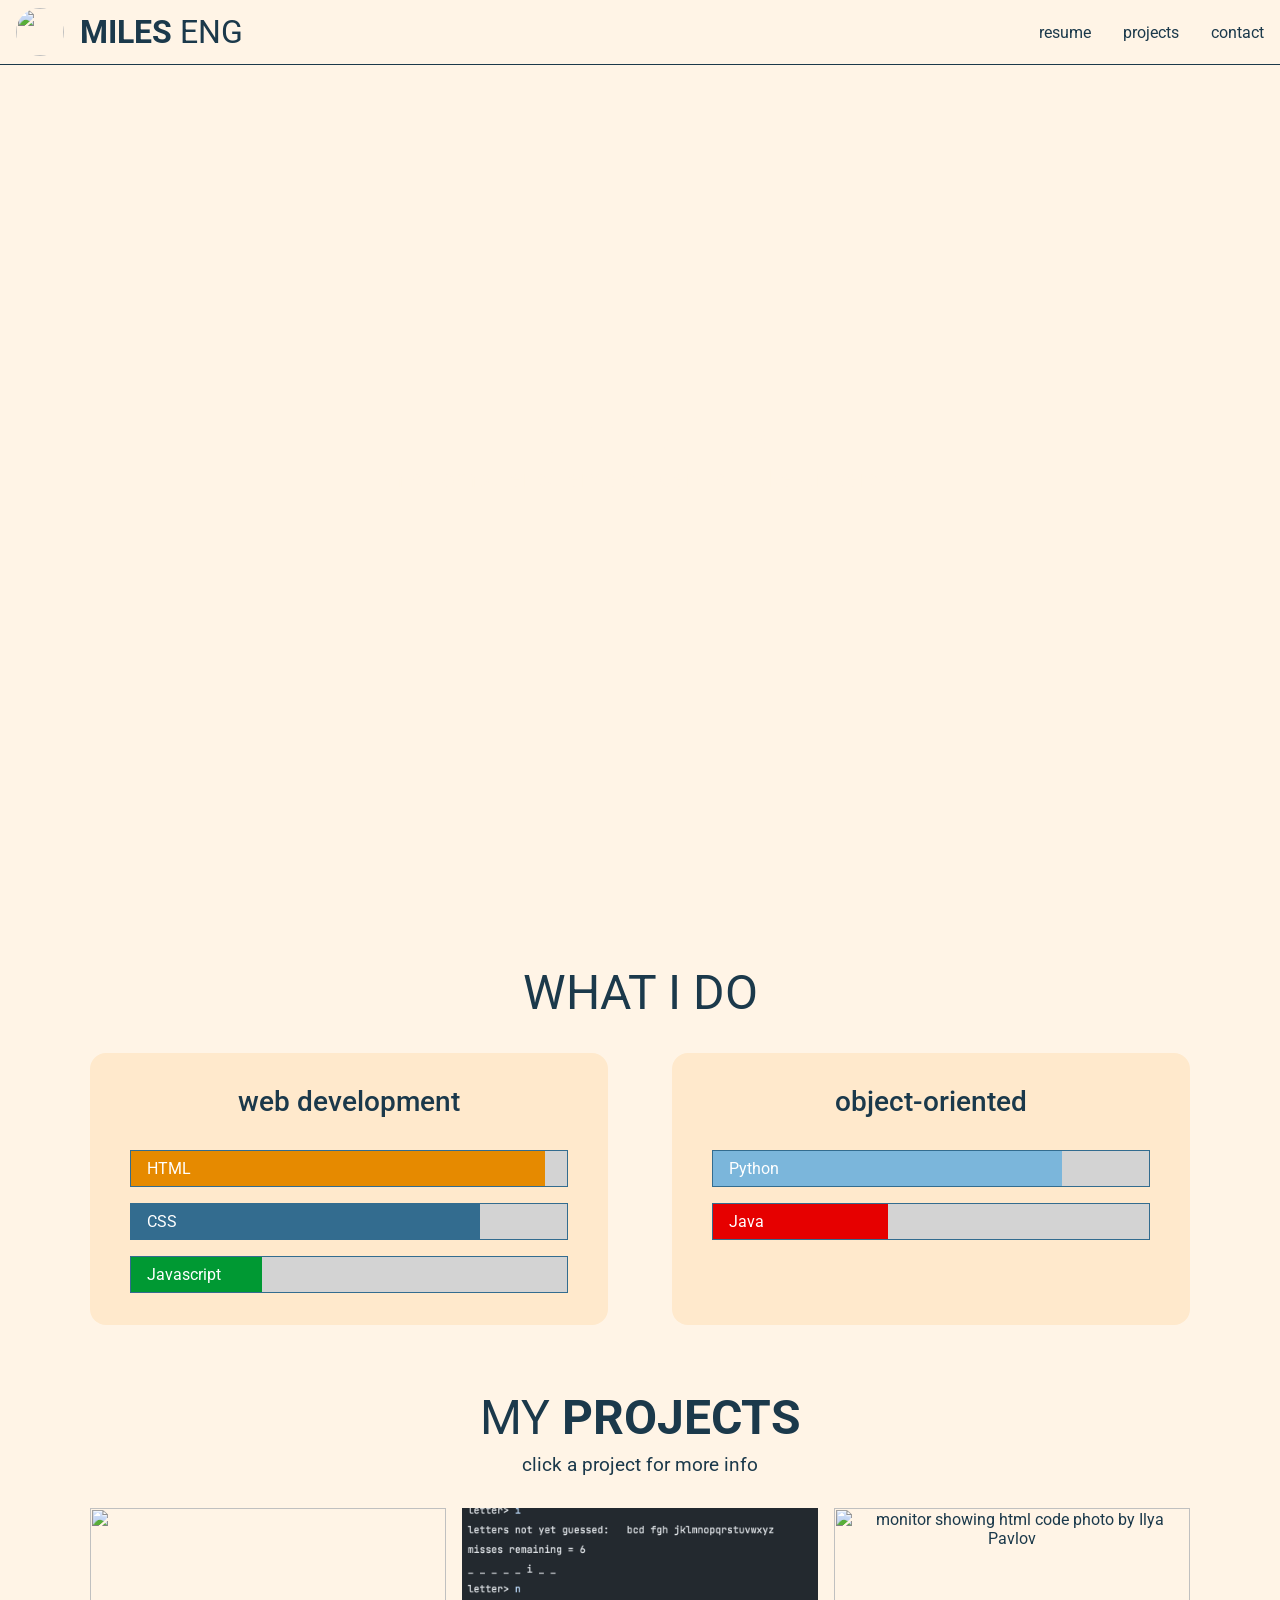
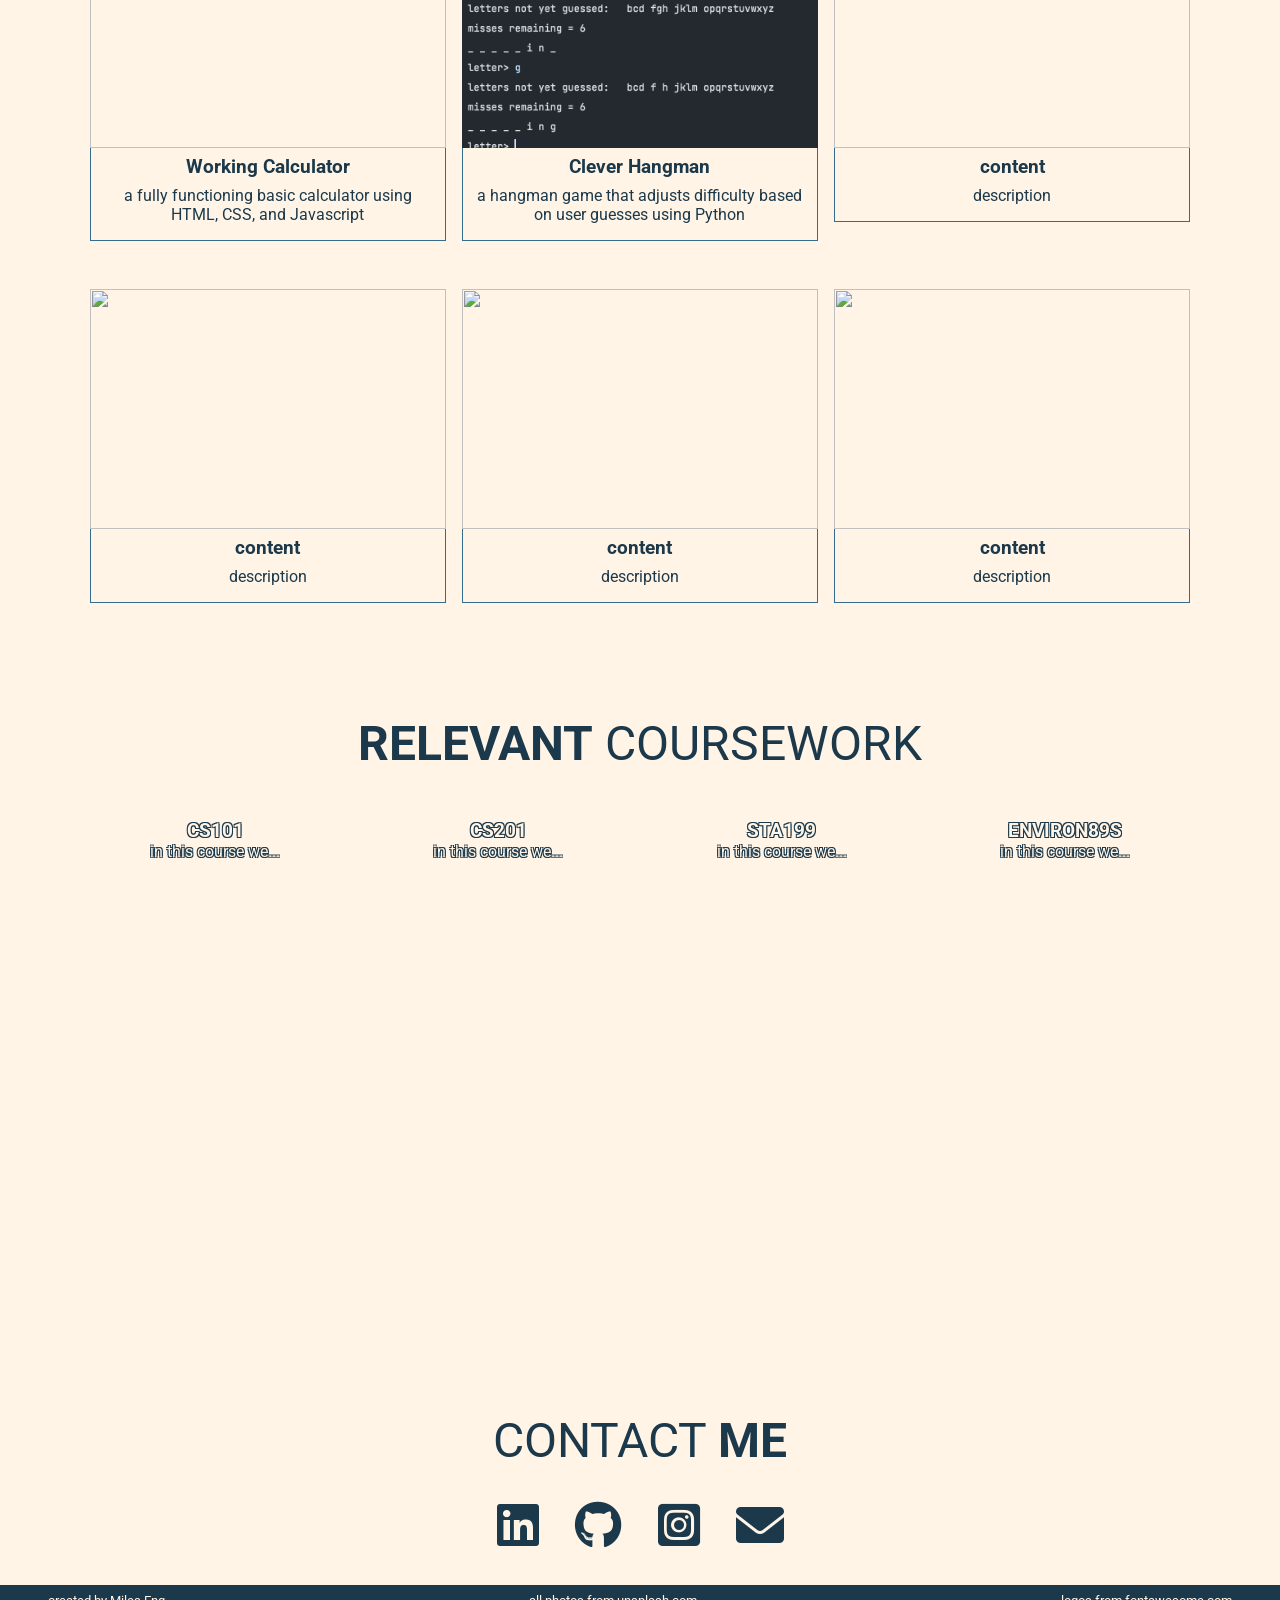
==== index.html @ 053c78a9 "added background images for courses" ====
<html lang="en">
<head>
    <meta charset="UTF-8">
    <meta http-equiv="X-UA-Compatible" content="IE=edge">
    <meta name="viewport" content="width=device-width, initial-scale=1.0">
    <title>Miles Eng</title>
    <link rel="stylesheet" href="css/style.css">
    <link rel="preconnect" href="https://fonts.googleapis.com">
    <link rel="preconnect" href="https://fonts.gstatic.com" crossorigin>
    <link href="https://fonts.googleapis.com/css2?family=Roboto:wght@100;300;400;500;700&display=swap" rel="stylesheet">
    <link rel="stylesheet" href="https://cdnjs.cloudflare.com/ajax/libs/font-awesome/6.0.0-beta3/css/all.min.css" integrity="sha512-Fo3rlrZj/k7ujTnHg4CGR2D7kSs0v4LLanw2qksYuRlEzO+tcaEPQogQ0KaoGN26/zrn20ImR1DfuLWnOo7aBA==" crossorigin="anonymous" referrerpolicy="no-referrer" />
    <link rel="icon" href="resources/images/letter-m-icon.png" type="">
</head>
<body>
    <header class="header">
        <div class="nav-left">
            <img src="https://media-exp1.licdn.com/dms/image/C5603AQHUGW8h_DvCPg/profile-displayphoto-shrink_400_400/0/1636683021828?e=1644451200&v=beta&t=6YbLsXyONiu8YSwVkDoRLeq7pG4n2Xh8tnP9hSK8ep0" alt="">
            <h1><span>miles</span> eng</h1>
        </div>

        <div class="nav-right">
            <div class="wide-screen">
                <a href="#" class="link-text">resume</a>
                <a href="#projects" class="link-text">projects</a>
                <a href="#contact" class="link-text">contact</a>
            </div>

            <div class="narrow-screen">
                <a href="#"><div class="link-img fas fa-envelope-open-text"></div></a>
                <a href="#projects"><div class="link-img fas fa-project-diagram"></div></a>
                <a href="#contact"><div class="link-img far fa-id-badge"></div></a>
            </div>
        </div>
    </header>

    <section class="about" id="about">
        <h1 class="intro">Hi! I'm Miles.</h1>
        <p class="info">I'm a computer science student at Duke University.</p>
    </section>

    <section class="skills" id="skills">
        <h1 class="intro intro-header">what i do</h1>

        <div class="skills-container">
            <div class="skill">
                <h2>web development</h2>
                <div class="skill-bars">
                    <div class="bar-container">
                        <div class="bar html">
                            <p>HTML</p>
                            <div class="fab fa-html5"></div>
                        </div>
                    </div>

                    <div class="bar-container">
                        <div class="bar css">
                            <p>CSS</p>
                            <div class="fab fa-css3"></div>
                        </div>
                    </div>

                    <div class="bar-container">
                        <div class="bar javascript">
                            <p>Javascript</p>
                            <div class="fab fa-js-square"></div>
                        </div>
                    </div>
                </div>
            </div>

            <div class="skill">
                <h2>object-oriented</h2>
                <div class="skill-bars">
                    <div class="bar-container">
                        <div class="bar python">
                            <p>Python</p>
                            <div class="fab fa-python"></div>
                        </div>
                    </div>

                    <div class="bar-container">
                        <div class="bar java">
                            <p>Java</p>
                            <div class="fab fa-java"></div>
                        </div>
                    </div>
                </div>
            </div>
        </div>
    </section>

    <section class="projects" id="projects">
        <h1 class="intro intro-header">my <span>projects</span></h1>
        <h3 class="more-info">click a project for more info</h3>

        <div class="projects-container">
            <div class="project"><a href="https://www.google.com" target="_blank">
                <img src="https://images.unsplash.com/photo-1612622826776-cd8b6da23632?ixlib=rb-1.2.1&ixid=MnwxMjA3fDB8MHxwaG90by1wYWdlfHx8fGVufDB8fHx8&auto=format&fit=crop&w=1528&q=80" alt="">
                <div class="description">
                    <h3>Working Calculator</h3>
                    <p>a fully functioning basic calculator using HTML, CSS, and Javascript</p>
                </div>
            </a></div>

            <div class="project"><a href="https://github.com/milesreng/hangman-game" target="_blank">
                <img src="resources/images/hangman.jpg" alt="">
                <div class="description">
                    <h3>Clever Hangman</h3>
                    <p>a hangman game that adjusts difficulty based on user guesses using Python</p>
                </div>
            </a></div>

            <div class="project"><a href="#">
                <img src="https://images.unsplash.com/photo-1461749280684-dccba630e2f6?ixlib=rb-1.2.1&ixid=MnwxMjA3fDB8MHxwaG90by1wYWdlfHx8fGVufDB8fHx8&auto=format&fit=crop&w=1469&q=80" alt="monitor showing html code photo by Ilya Pavlov">
                <div class="description">
                    <h3>content</h3>
                    <p>description</p>
                </div>
            </a></div>

            <div class="project"><a href="#">
                <img src="https://images.unsplash.com/photo-1507838153414-b4b713384a76?ixlib=rb-1.2.1&ixid=MnwxMjA3fDB8MHxwaG90by1wYWdlfHx8fGVufDB8fHx8&auto=format&fit=crop&w=1470&q=80" alt="">
                <div class="description">
                    <h3>content</h3>
                    <p>description</p>
                </div>
            </a></div>

            <div class="project"><a href="#">
                <img src="https://images.unsplash.com/photo-1507838153414-b4b713384a76?ixlib=rb-1.2.1&ixid=MnwxMjA3fDB8MHxwaG90by1wYWdlfHx8fGVufDB8fHx8&auto=format&fit=crop&w=1470&q=80" alt="">
                <div class="description">
                    <h3>content</h3>
                    <p>description</p>
                </div>
            </a></div>

            <div class="project"><a href="#">
                <img src="https://images.unsplash.com/photo-1507838153414-b4b713384a76?ixlib=rb-1.2.1&ixid=MnwxMjA3fDB8MHxwaG90by1wYWdlfHx8fGVufDB8fHx8&auto=format&fit=crop&w=1470&q=80" alt="">
                <div class="description">
                    <h3>content</h3>
                    <p>description</p>
                </div>
            </a></div>
        </div>
    </section>

    <section class="coursework" id="coursework">
        <h1 class="intro intro-header"><span>relevant</span> coursework</h1>
        <div class="course-container">
            <div class="course" id="cs101">
                <h3>CS101</h3>
                <p>in this course we...</p>
            </div>
            <div class="course" id="cs201">
                <h3>CS201</h3>
                <p>in this course we...</p>
            </div>
            <div class="course" id="sta199">
                <h3>STA199</h3>
                <p>in this course we...</p>
            </div>
            <div class="course" id="environ89s">
                <h3>ENVIRON89S</h3>
                <p>in this course we...</p>
            </div>
            <div class="course">
                <img src="" alt="">
                <div class="course-description"></div>
            </div>
            <div class="course">
                <img src="" alt="">
                <div class="course-description"></div>
            </div>
        </div>
    </section>

    <section class="contact" id="contact">
        <h1 class="intro intro-header">contact <span>me</span></h1>
        <div class="contact-links">
            <a href="https://www.linkedin.com/in/miles-eng-2393601aa/"><div class="fab fa-linkedin"></div></a>
            <a href="https://github.com/milesreng"><div class="fab fa-github"></div></a>
            <a href="https://www.instagram.com/miles.jjpg/"><div class="fab fa-instagram-square"></div></a>
            <a href="mailto:engmiles21@gmail.com"><div class="fas fa-envelope"></div></a>
        </div>
    </section>
    
    <footer id="footer">
        <p>created by Miles Eng</p>
        <p>all photos from <a href="https://unsplash.com">unsplash.com</a></p>
        <p>logos from <a href="https://fontawesome.com">fontawesome.com</a></p>
    </footer>

    <script src="js/script.js"></script>

</body>
</html>
---- css/style.css ----
:root {
    --color-a: #8F6F42;
    --color-b: #FFDBA8;
    --color-c: #DBB37B;
    --color-d: #336C8F;
    --color-e: #7BB6DB;
    --txt-color: #1B394B;
    --bg-color: #FFF4E6;
    --bg-color-alt: #FFE9CC;
    --border: 1px solid var(--color-d);
}

* {
    font-family: 'Roboto', sans-serif;
    color: var(--txt-color);
    margin: 0;
    padding: 0;
    box-sizing: border-box;
    text-decoration: none;
    overflow-x: hidden;
    transition: 200ms linear;
}

html {
    overflow-x: hidden;
    scroll-padding-top: 9rem;
    scroll-behavior: smooth;
}

body {
    background-color: var(--bg-color);
}

section {
    padding: 2rem 7%;
}

h1 {
    font-size: 3rem;
}

a {
    color: var(--txt-color);
}

.intro-header {
    text-transform: uppercase;
    font-weight: 400;
    text-align: center;
    margin: 2rem 0;
}

.intro-header span {
    font-weight: bold;
}

/* HEADER */

.header {
    display: flex;
    justify-content: space-between;
    align-items: center;
    position: fixed;
    width: 100%;
    padding: .5rem 1rem;
    background-color: var(--bg-color);
    border-bottom: 1px solid var(--txt-color);
}

.header .nav-left {
    display: flex;
    align-items: center;
    gap: 1rem;
}

.header .nav-left img {
    border-radius: 50%;
    height: 3rem;
}

.header .nav-left h1 {
    font-size: 2rem;
    font-weight: 400;
    text-transform: uppercase;
}

.header .nav-left h1 span {
    font-weight: bold;
}

.header .nav-right .wide-screen {
    display: flex;
    gap: 2rem;
}

.header .nav-right .wide-screen a:hover {
    color: var(--color-d);
}

.header .nav-right .narrow-screen {
    display: none;
}

.header .nav-right .narrow-screen .fas, .far {
    font-size: 1.5rem;
}

.header .nav-right .narrow-screen .link-img:hover {
    cursor: pointer;
    color: var(--color-d);
}

/* INTRO BANNER */

.about {
    /* following photo https://unsplash.com/@samferrara */
    background-image: url("https://images.unsplash.com/photo-1506905925346-21bda4d32df4?ixlib=rb-1.2.1&ixid=MnwxMjA3fDB8MHxwaG90by1wYWdlfHx8fGVufDB8fHx8&auto=format&fit=crop&w=1470&q=80");
    background-position: center;
    min-height: 100vh;
    top: 100%;
    display: flex;
    align-items: center;
    justify-content: center;
    flex-direction: column;
}

.about h1 {
    color: var(--bg-color);
}

.about p {
    color: var(--bg-color);
    font-size: 1.5rem;
}

/* SKILLS */

.skills .skills-container {
    display: grid;
    grid-template-columns: repeat(auto-fit, minmax(20rem, 1fr));
    gap: 4rem;
}

.skills .skills-container .skill {
    text-align: center;
    padding: 1rem;
    background-color: var(--bg-color-alt);
    border-radius: 1rem;
}

.skills .skills-container .skill h2 {
    padding: 1rem 0;
    font-size: 1.75rem;
    font-weight: 500;
}

.skills .skills-container .skill .skill-bars {
    width: 90%;
    margin: auto;
    text-align: left;
}

.skill-bars .bar-container {
    margin: 1rem 0;
    background-color: lightgrey;
    border: var(--border);
}

.bar {
    padding: .5rem 1rem;
}

.bar p {
    color: white;
}

.bar div {
    display: none;
}

.html {
    background-color: #e68a00;
    width: 95%;
}

.css {
    background-color: #336C8F;
    width: 80%;
}

.javascript {
    background-color: #009933;
    width: 30%;
}

.python {
    background-color: #7BB6DB;
    width: 80%;
}

.java {
    background-color: #e60000;
    width: 40%;
}

/* PROJECTS */

.projects .projects-container {
    display: grid;
    grid-template-columns: repeat(auto-fit, minmax(20rem, 1fr));
    margin: auto;
    gap: 1rem;
}

.projects h1 {
    margin: 0;
}

.projects .more-info {
    text-align: center;
    padding: .5rem 0 1rem 0;
    font-weight: 400;
}

.projects .projects-container .project {
    text-align: center;
    transition-delay: 100ms;
    margin: 1rem 0;
}

.projects .projects-container .project img {
    width: 100%;
    height: 15rem;
    object-fit: cover;
}

.projects .projects-container .project .description {
    border-bottom: var(--border);
    border-right: var(--border);
    border-left: var(--border);
    padding: .5rem;
    transition: 200ms linear;
}
.projects .projects-container .project:hover .description {
    background-color: var(--bg-color-alt);
}

/* 
.projects .projects-container .project:hover .description h3 {
    color: var(--bg-color); 
}

.projects .projects-container .project:hover .description p {
    color: var(--bg-color); 
} */

.project .description p {
    padding: .5rem 0;
}

/* COURSEWORK */

.course-container {
    display: grid;
    grid-template-columns: repeat(auto-fit, minmax(15rem, 1fr));
    gap: 2rem;
}

.coursework .course-container .course {
    height: 15rem;
    width: 100%;
    object-fit: cover;
}

.course h3, .course p {
    color: var(--bg-color);
    text-shadow: -1px -1px 0 var(--txt-color), 1px -1px 0 var(--txt-color), -1px 1px 0 var(--txt-color), 1px 1px 0 var(--txt-color);
}

.course {
    background-size: cover;
    background-position: center;
    text-align: center;
    padding: 1rem;
}

#cs101 {
    background-image: url('https://images.unsplash.com/photo-1515879218367-8466d910aaa4?ixlib=rb-1.2.1&ixid=MnwxMjA3fDB8MHxwaG90by1wYWdlfHx8fGVufDB8fHx8&auto=format&fit=crop&w=1469&q=80');
}

#cs201 {
    background-image: url('https://images.unsplash.com/photo-1544207763-2872e5eb9b78?ixlib=rb-1.2.1&ixid=MnwxMjA3fDB8MHxwaG90by1wYWdlfHx8fGVufDB8fHx8&auto=format&fit=crop&w=687&q=80');
}

#sta199 {
    background-image: url('https://images.unsplash.com/photo-1605870445919-838d190e8e1b?ixlib=rb-1.2.1&ixid=MnwxMjA3fDB8MHxwaG90by1wYWdlfHx8fGVufDB8fHx8&auto=format&fit=crop&w=1472&q=80');
}

#environ89s {
    background-image: url('https://images.unsplash.com/photo-1571786256017-aee7a0c009b6?ixlib=rb-1.2.1&ixid=MnwxMjA3fDB8MHxwaG90by1wYWdlfHx8fGVufDB8fHx8&auto=format&fit=crop&w=1160&q=80');
}

/* CONTACT */

.contact-links {
    width: 70%;
    margin: auto;
    text-align: center;
}

.contact .contact-links div {
    font-size: 3rem;
    padding: 0 1rem;
}

.contact .contact-links div:hover {
    color: var(--color-d);
}

/* FOOTER */

footer {
    display: flex;
    justify-content: space-between;
    padding: .5rem 3rem;
    background-color: var(--txt-color);
}

footer p {
    color: var(--bg-color);
    font-size: .8rem;
}

footer a {
    color: var(--bg-color);
    text-decoration: underline;
}

/* MEDIA QUERIES */
@media screen and (max-width: 768px) {

    h1 {
        font-size: 2.5rem;
    }

    .header .nav-right .narrow-screen {
        display: flex;
        gap: 2rem;
    }

    .header .nav-right .wide-screen {
        display: none;
    }

    .about p {
        font-size: 1.25rem;
        text-align: center;
    }

    .skills .skills-container {
        display: block;
    }

    .skills .skills-container .skill {
        margin-bottom: 2rem;
    }

    .skills .skills-container .skill h2 {
        font-size: 1.5rem;
    }

    .skill-bars .bar-container .bar {
        padding: .25rem 1rem;
    }

    .skill-bars .bar-container .bar p {
        display: none;
    }

    .skill-bars .bar-container .bar div {
        display: block;
        color: white;
        font-size: 1.5rem;
    }

    .contact .contact-links div {
        font-size: 2rem;
    }

    footer p {
        font-size: .8rem;
    }

}

@media screen and (max-width: 450px) {
    
    h1 {
        font-size: 2rem;
        text-align: center;
    }
    
    .header .nav-left h1 {
        display: none;
    }

    .about p {
        font-size: 1rem;
        text-align: center;
    }

    .skills .skills-container .skill h2 {
        font-size: 1.25rem;
    }

    .skills .skills-container .skill .skill-bar div {
        font-size: .5rem;
    }
}
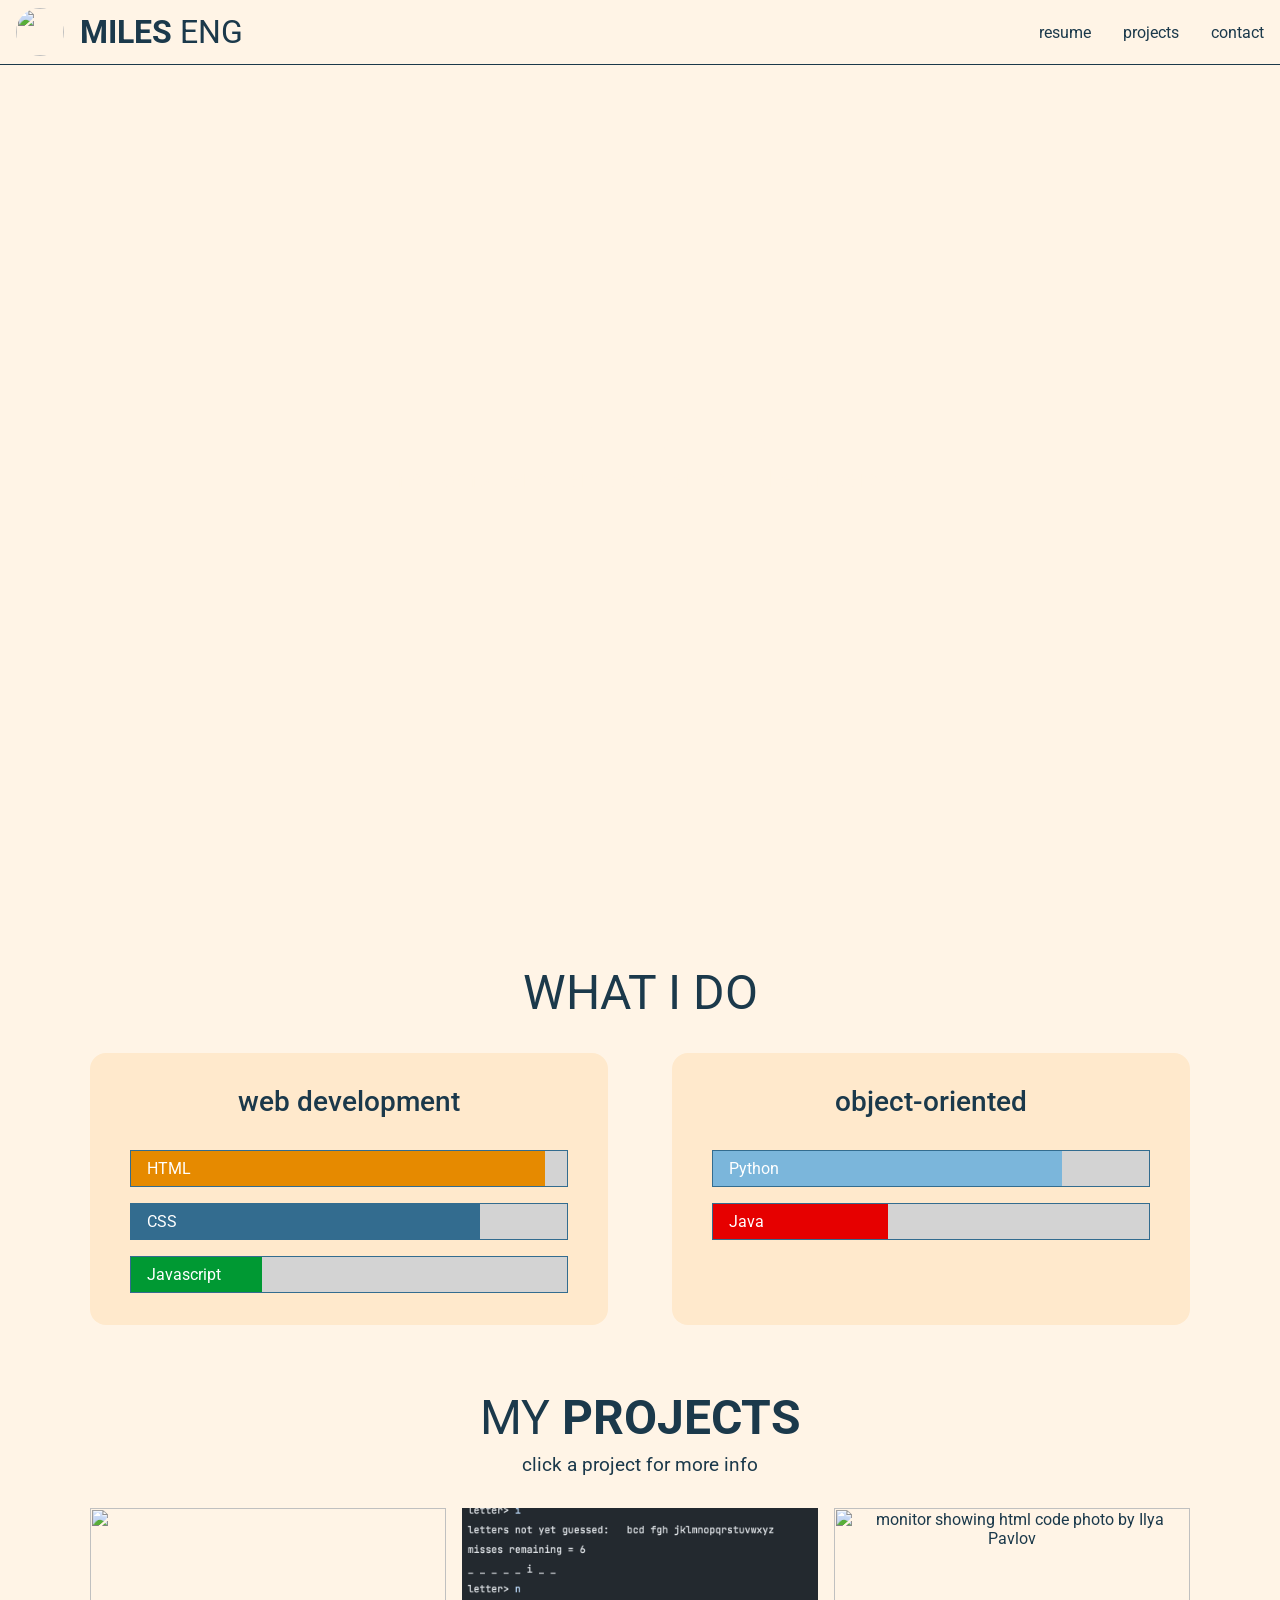
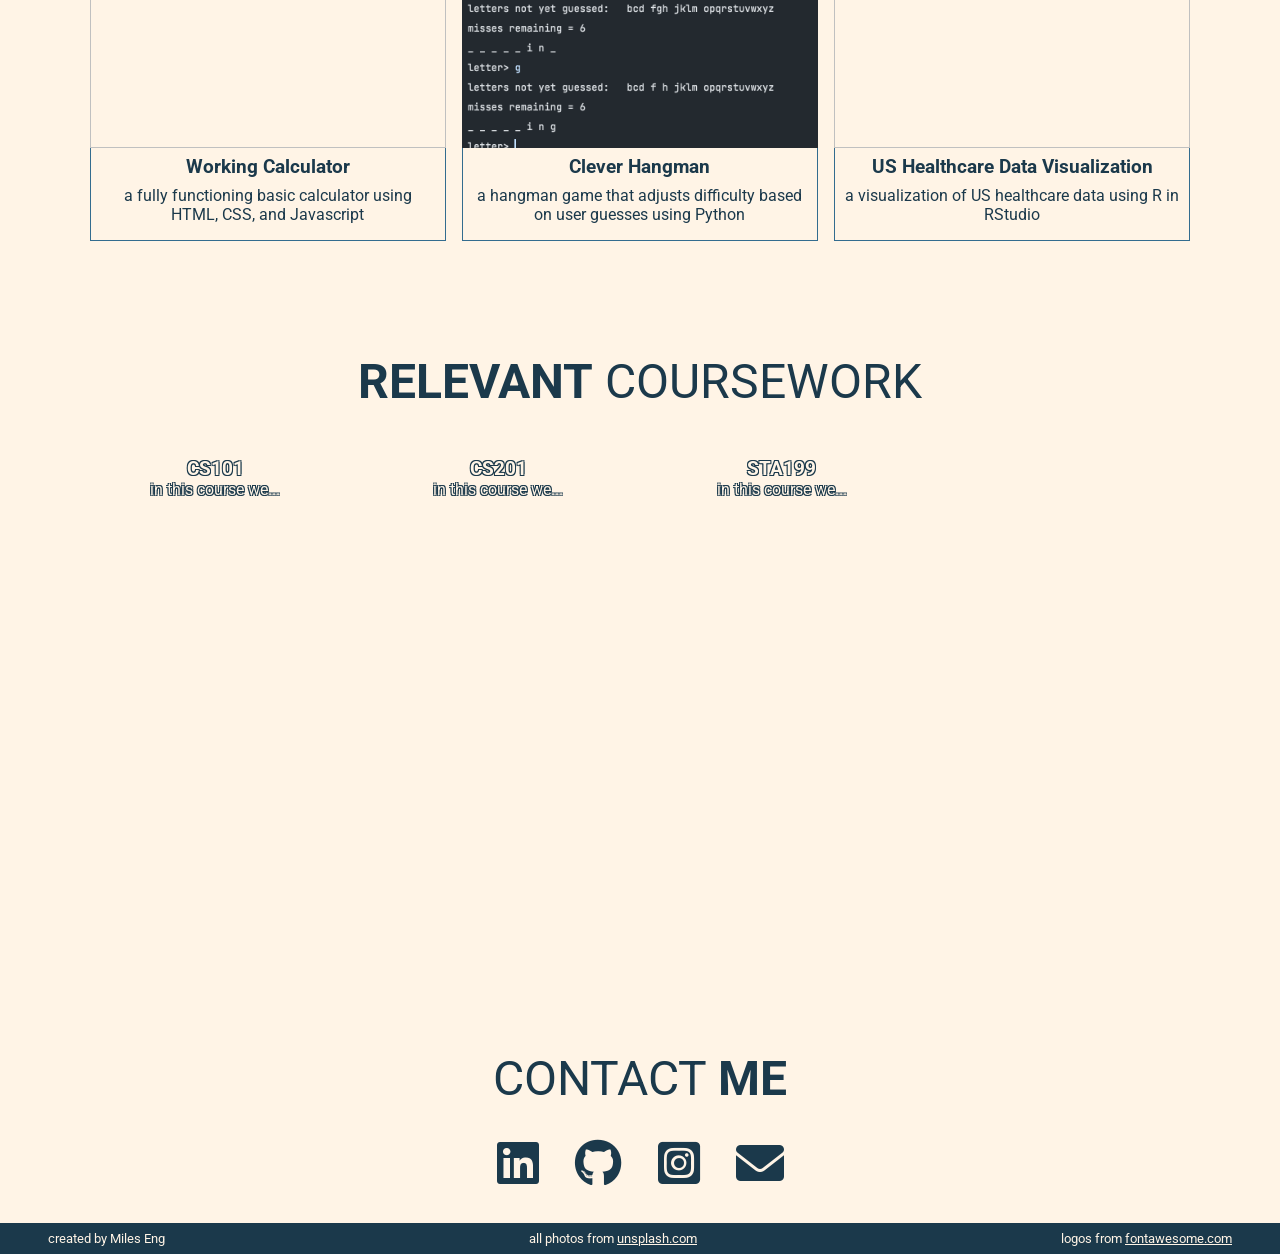
==== commit 6e07027e: "removed environ89s" ====
--- a/index.html
+++ b/index.html
@@ -113,12 +113,12 @@
             <div class="project"><a href="#">
                 <img src="https://images.unsplash.com/photo-1461749280684-dccba630e2f6?ixlib=rb-1.2.1&ixid=MnwxMjA3fDB8MHxwaG90by1wYWdlfHx8fGVufDB8fHx8&auto=format&fit=crop&w=1469&q=80" alt="monitor showing html code photo by Ilya Pavlov">
                 <div class="description">
-                    <h3>content</h3>
-                    <p>description</p>
+                    <h3>US Healthcare Data Visualization</h3>
+                    <p>a visualization of US healthcare data using R in RStudio</p>
                 </div>
             </a></div>
 
-            <div class="project"><a href="#">
+            <!-- <div class="project"><a href="#">
                 <img src="https://images.unsplash.com/photo-1507838153414-b4b713384a76?ixlib=rb-1.2.1&ixid=MnwxMjA3fDB8MHxwaG90by1wYWdlfHx8fGVufDB8fHx8&auto=format&fit=crop&w=1470&q=80" alt="">
                 <div class="description">
                     <h3>content</h3>
@@ -140,7 +140,7 @@
                     <h3>content</h3>
                     <p>description</p>
                 </div>
-            </a></div>
+            </a></div> -->
         </div>
     </section>
 
@@ -157,10 +157,6 @@
             </div>
             <div class="course" id="sta199">
                 <h3>STA199</h3>
-                <p>in this course we...</p>
-            </div>
-            <div class="course" id="environ89s">
-                <h3>ENVIRON89S</h3>
                 <p>in this course we...</p>
             </div>
             <div class="course">
--- a/css/style.css
+++ b/css/style.css
@@ -296,10 +296,6 @@
     background-image: url('https://images.unsplash.com/photo-1605870445919-838d190e8e1b?ixlib=rb-1.2.1&ixid=MnwxMjA3fDB8MHxwaG90by1wYWdlfHx8fGVufDB8fHx8&auto=format&fit=crop&w=1472&q=80');
 }
 
-#environ89s {
-    background-image: url('https://images.unsplash.com/photo-1571786256017-aee7a0c009b6?ixlib=rb-1.2.1&ixid=MnwxMjA3fDB8MHxwaG90by1wYWdlfHx8fGVufDB8fHx8&auto=format&fit=crop&w=1160&q=80');
-}
-
 /* CONTACT */
 
 .contact-links {
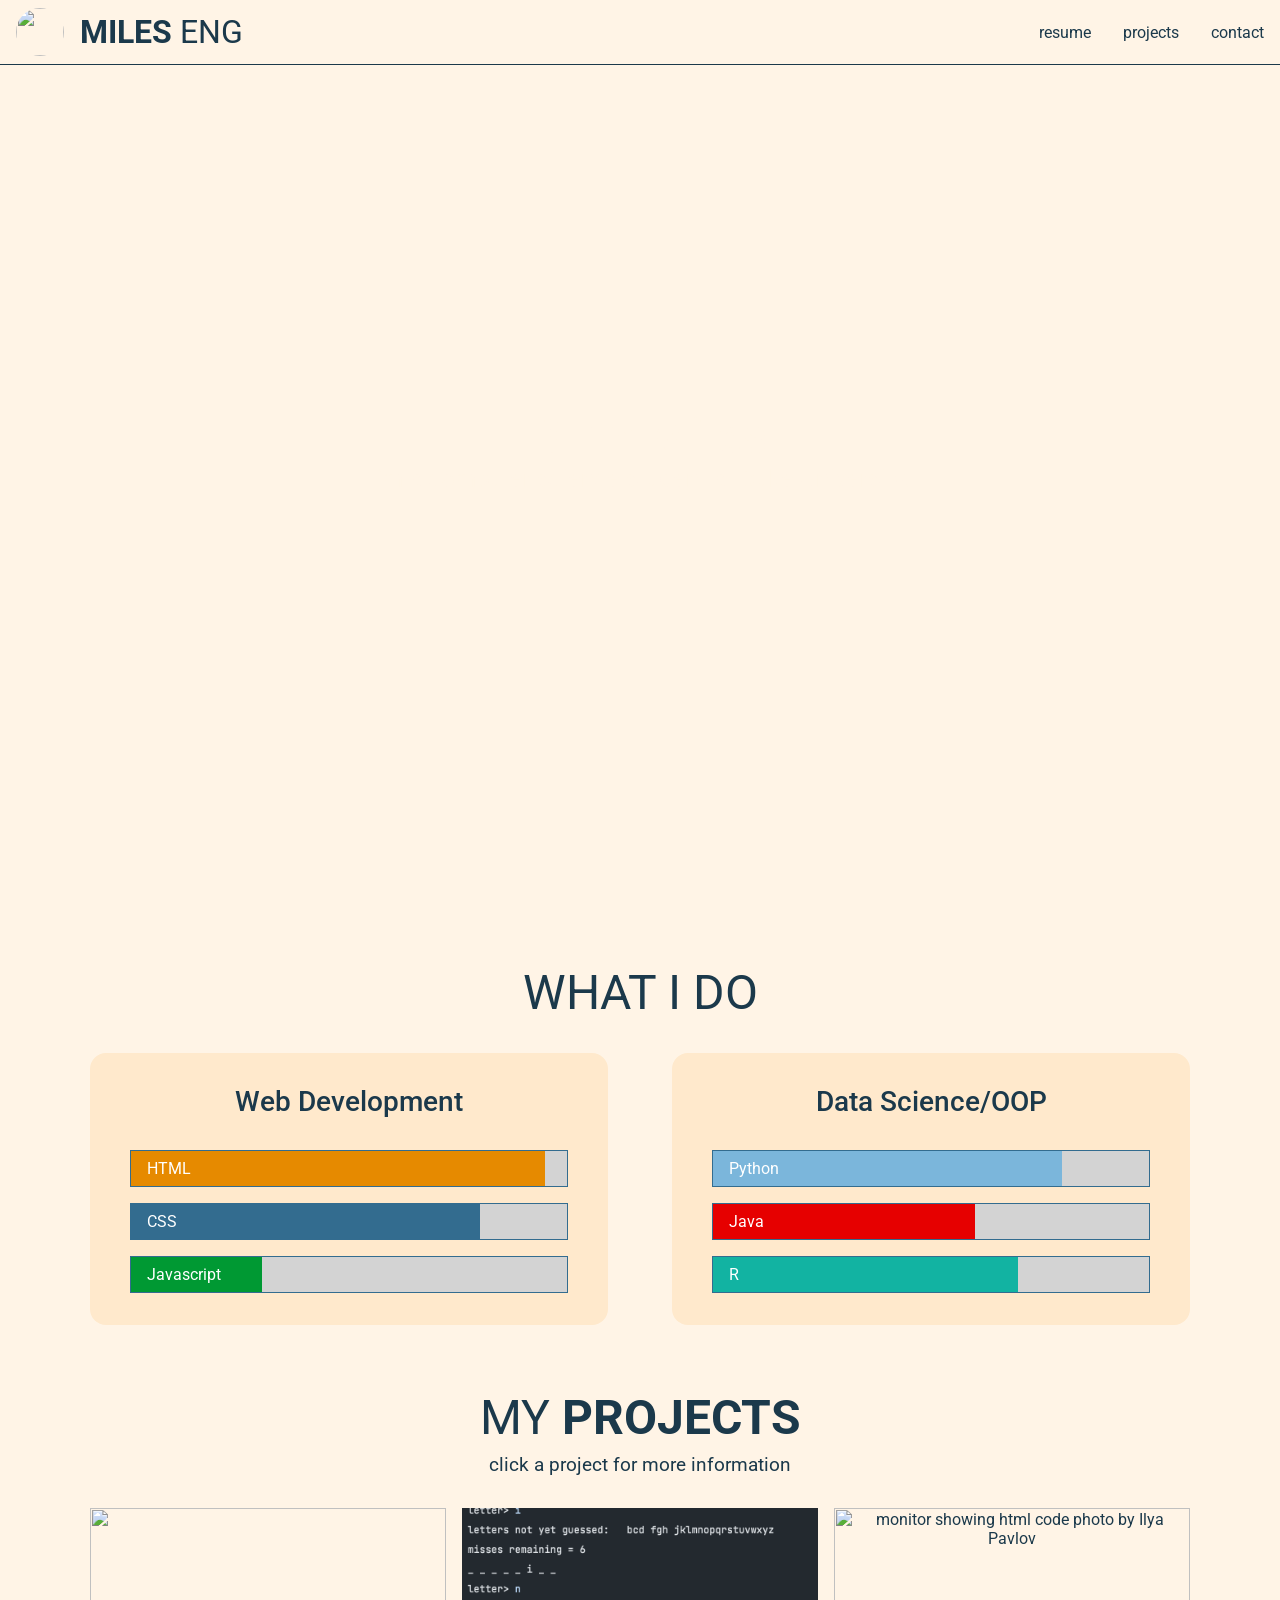
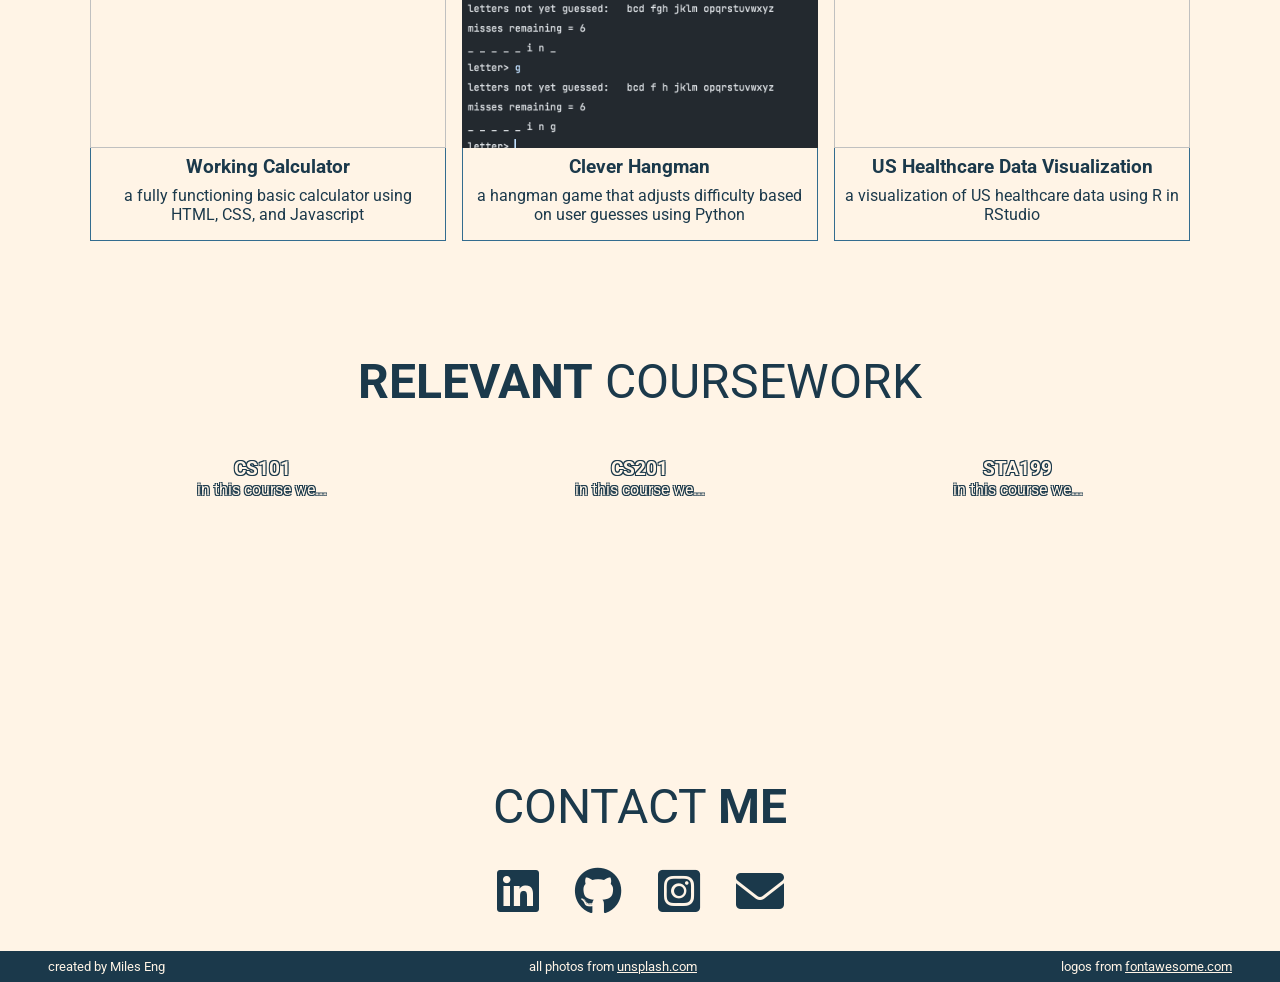
==== commit bf74f44c: "added r to skills section + other small tweaks" ====
--- a/index.html
+++ b/index.html
@@ -43,7 +43,7 @@
 
         <div class="skills-container">
             <div class="skill">
-                <h2>web development</h2>
+                <h2>Web Development</h2>
                 <div class="skill-bars">
                     <div class="bar-container">
                         <div class="bar html">
@@ -69,7 +69,7 @@
             </div>
 
             <div class="skill">
-                <h2>object-oriented</h2>
+                <h2>Data Science/OOP</h2>
                 <div class="skill-bars">
                     <div class="bar-container">
                         <div class="bar python">
@@ -84,6 +84,13 @@
                             <div class="fab fa-java"></div>
                         </div>
                     </div>
+
+                    <div class="bar-container">
+                        <div class="bar rstudio">
+                            <p>R</p>
+                            <div class="fab fa-r-project"></div>
+                        </div>
+                    </div>
                 </div>
             </div>
         </div>
@@ -91,7 +98,7 @@
 
     <section class="projects" id="projects">
         <h1 class="intro intro-header">my <span>projects</span></h1>
-        <h3 class="more-info">click a project for more info</h3>
+        <h3 class="more-info">click a project for more information</h3>
 
         <div class="projects-container">
             <div class="project"><a href="https://www.google.com" target="_blank">
@@ -159,14 +166,6 @@
                 <h3>STA199</h3>
                 <p>in this course we...</p>
             </div>
-            <div class="course">
-                <img src="" alt="">
-                <div class="course-description"></div>
-            </div>
-            <div class="course">
-                <img src="" alt="">
-                <div class="course-description"></div>
-            </div>
         </div>
     </section>
 
--- a/css/style.css
+++ b/css/style.css
@@ -200,7 +200,12 @@
 
 .java {
     background-color: #e60000;
-    width: 40%;
+    width: 60%;
+}
+
+.rstudio {
+    background-color: #12B3A2;
+    width: 70%;
 }
 
 /* PROJECTS */
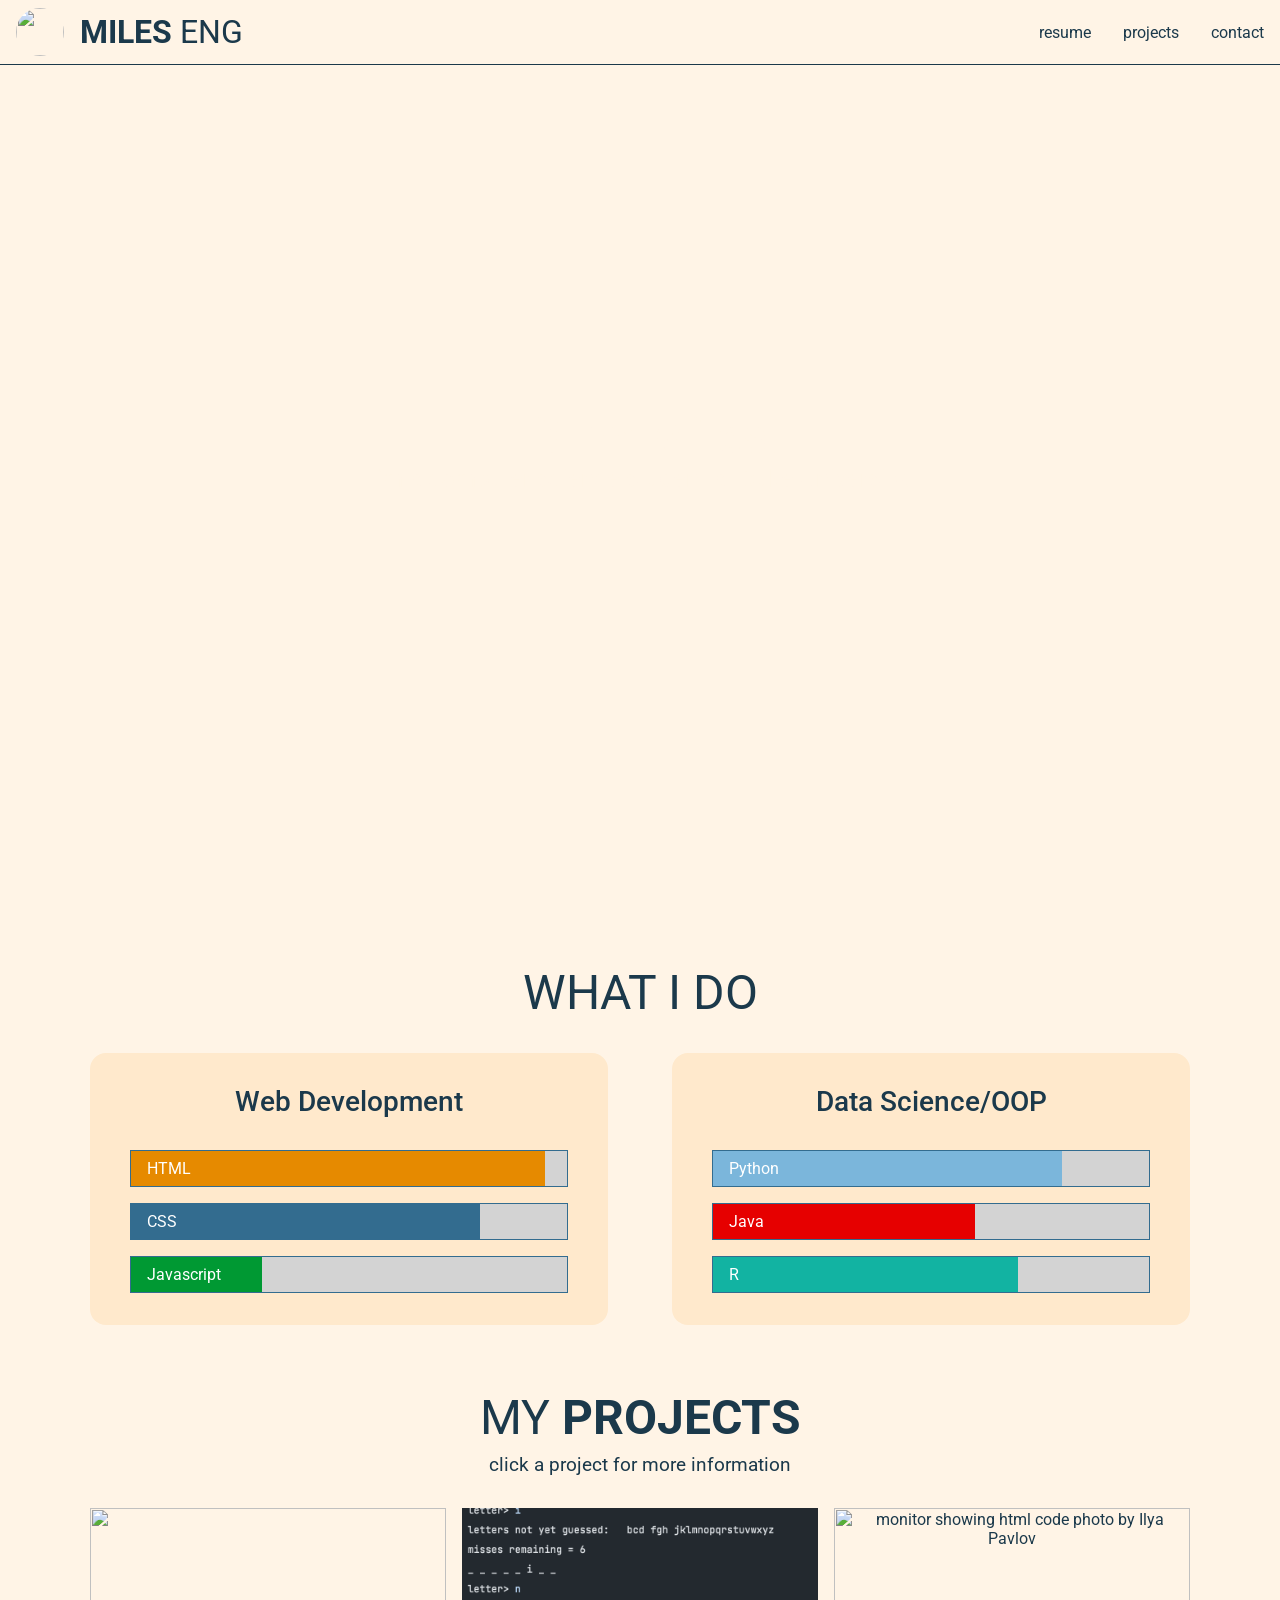
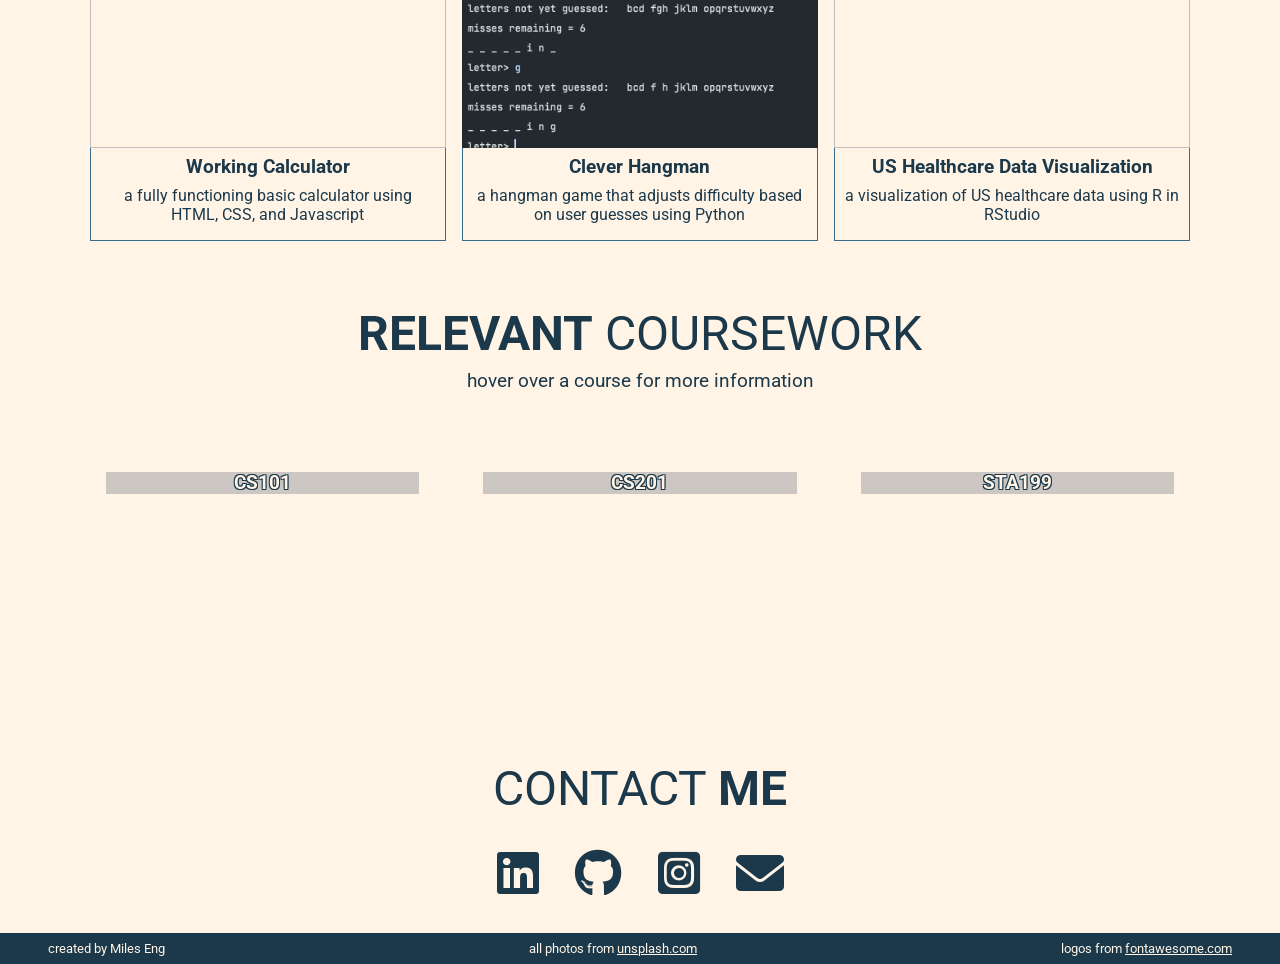
==== commit 10f7c85c: "changed colors of hover on coursework section" ====
--- a/index.html
+++ b/index.html
@@ -153,18 +153,28 @@
 
     <section class="coursework" id="coursework">
         <h1 class="intro intro-header"><span>relevant</span> coursework</h1>
+        <h3 class="more-info">hover over a course for more information</h3>
+
         <div class="course-container">
             <div class="course" id="cs101">
-                <h3>CS101</h3>
-                <p>in this course we...</p>
+                <div class="course-info">
+                    <h3>CS101</h3>
+                    <p>in this course we...</p>
+                </div>
             </div>
             <div class="course" id="cs201">
-                <h3>CS201</h3>
-                <p>in this course we...</p>
+                <div class="course-info">
+                    <h3>CS201</h3>
+                    <p>This class taught analysis and design of data structures and Algorithms in the object-oriented 
+                        language Java. Emphasis on abstraction including data types for lists, trees, sets, tables/maps, 
+                        and graphs.</p>
+                </div>
             </div>
             <div class="course" id="sta199">
-                <h3>STA199</h3>
-                <p>in this course we...</p>
+                <div class="course-info">
+                    <h3>STA199</h3>
+                    <p>in this course we...</p>
+                </div>
             </div>
         </div>
     </section>
--- a/css/style.css
+++ b/css/style.css
@@ -54,6 +54,13 @@
     font-weight: bold;
 }
 
+.more-info {
+    text-align: center;
+    padding: .5rem 0 1rem 0;
+    font-weight: 400;
+    margin-bottom: 1rem;
+}
+
 /* HEADER */
 
 .header {
@@ -221,16 +228,9 @@
     margin: 0;
 }
 
-.projects .more-info {
-    text-align: center;
-    padding: .5rem 0 1rem 0;
-    font-weight: 400;
-}
-
 .projects .projects-container .project {
     text-align: center;
     transition-delay: 100ms;
-    margin: 1rem 0;
 }
 
 .projects .projects-container .project img {
@@ -271,6 +271,10 @@
     gap: 2rem;
 }
 
+.coursework h1 {
+    margin: 0;
+}
+
 .coursework .course-container .course {
     height: 15rem;
     width: 100%;
@@ -278,8 +282,17 @@
 }
 
 .course h3, .course p {
+    width: 100%;
     color: var(--bg-color);
+}
+
+.course h3 {
+    background-color: rgba(170, 170, 170, 0.6);
     text-shadow: -1px -1px 0 var(--txt-color), 1px -1px 0 var(--txt-color), -1px 1px 0 var(--txt-color), 1px 1px 0 var(--txt-color);
+}
+
+.course p {
+    display: none;
 }
 
 .course {
@@ -288,6 +301,16 @@
     text-align: center;
     padding: 1rem;
 }
+
+.course .course-info {
+    margin-top: 2rem;   
+}
+
+.course:hover p {
+    display: block;
+    background-color: rgba(80, 80, 80, 0.6);
+}
+
 
 #cs101 {
     background-image: url('https://images.unsplash.com/photo-1515879218367-8466d910aaa4?ixlib=rb-1.2.1&ixid=MnwxMjA3fDB8MHxwaG90by1wYWdlfHx8fGVufDB8fHx8&auto=format&fit=crop&w=1469&q=80');
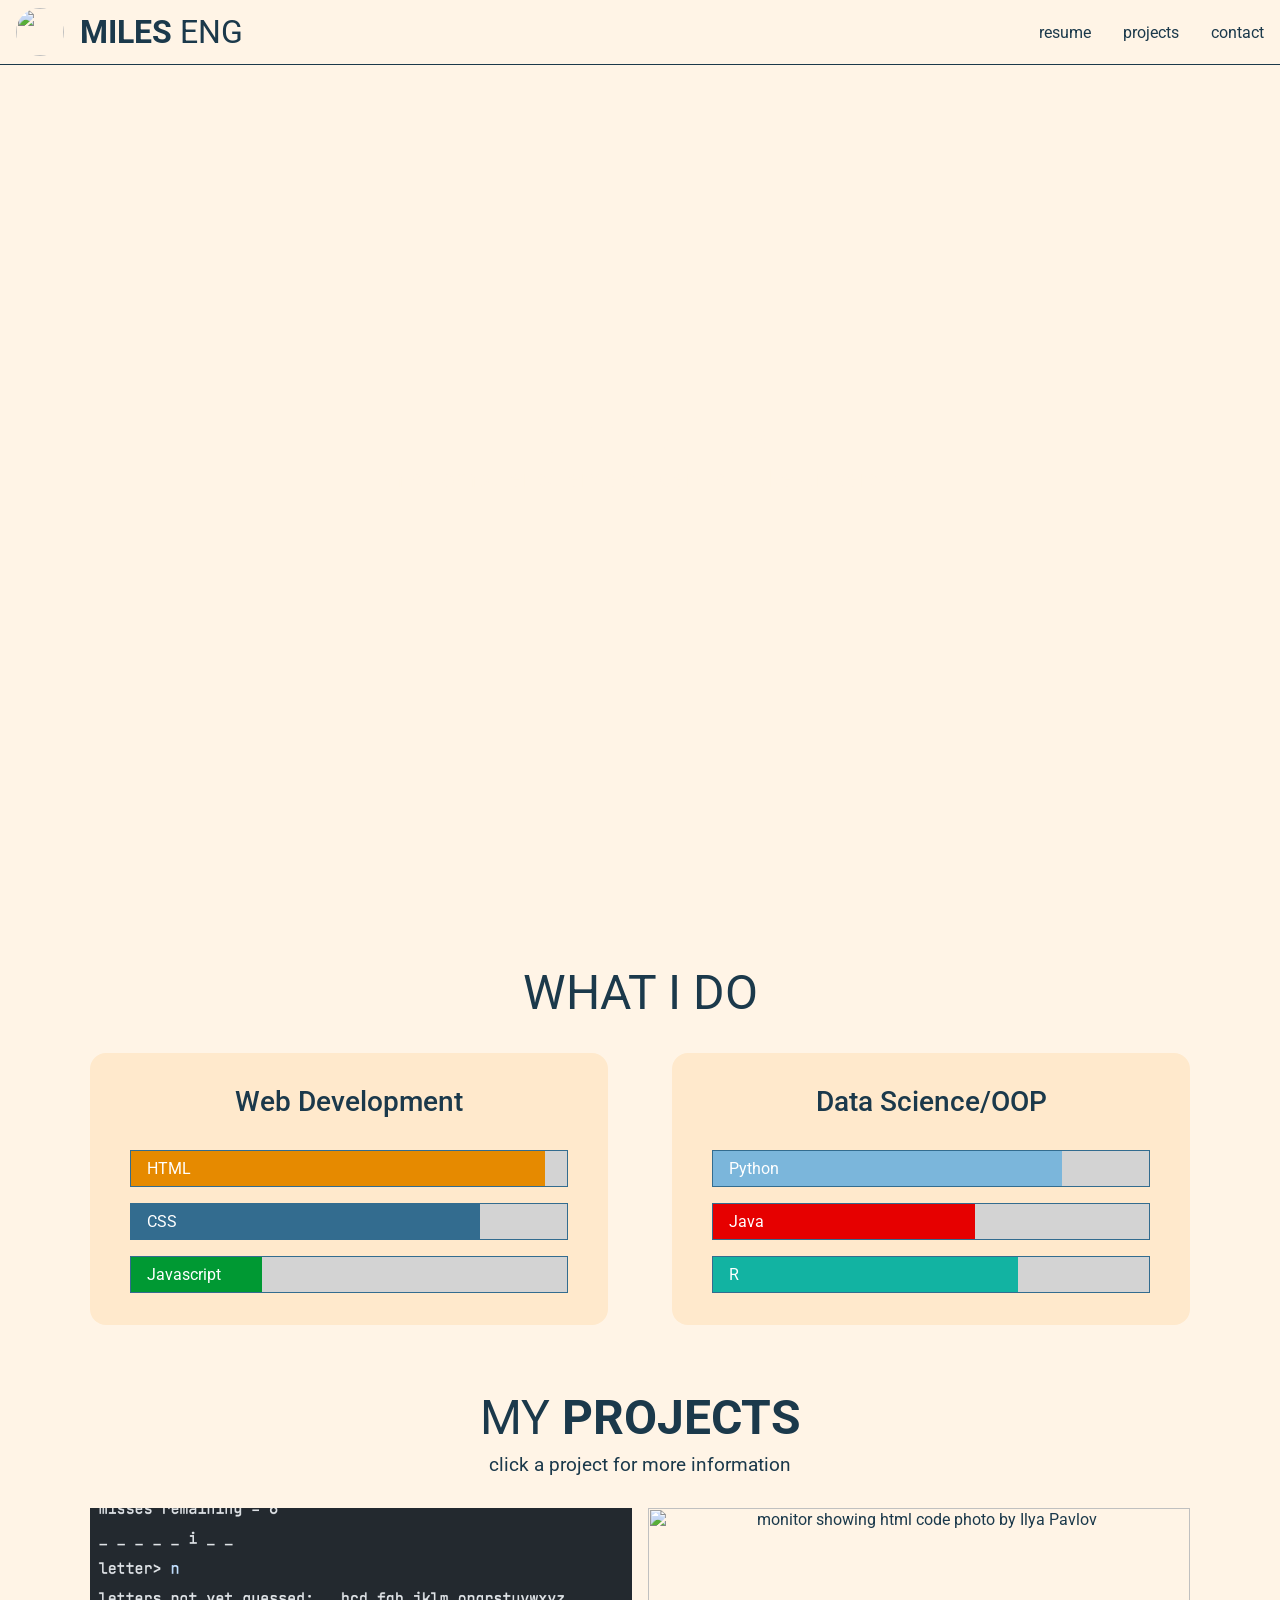
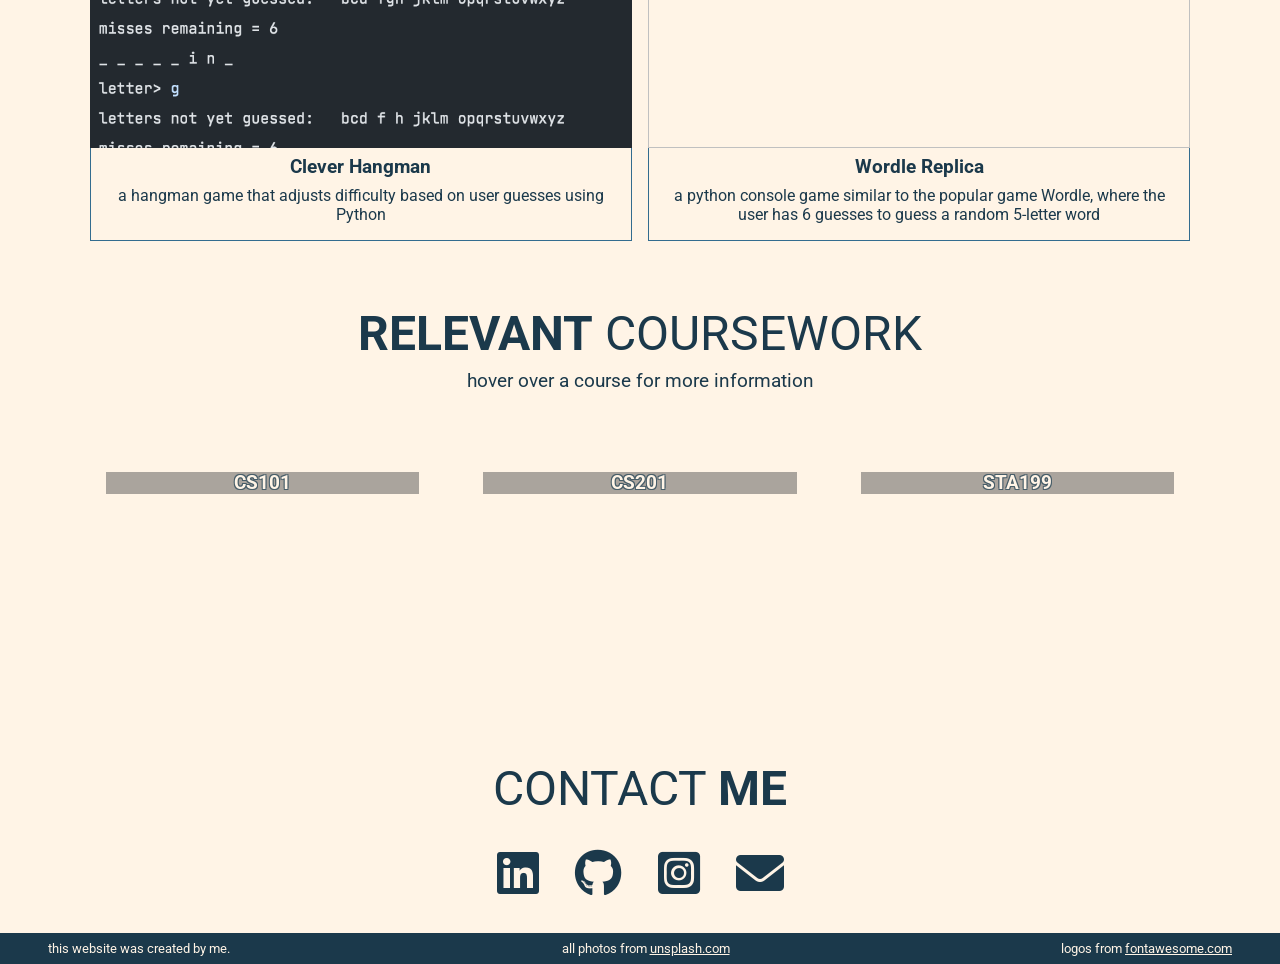
==== commit 85895016: "added colmar-capstone project" ====
--- a/index.html
+++ b/index.html
@@ -101,13 +101,6 @@
         <h3 class="more-info">click a project for more information</h3>
 
         <div class="projects-container">
-            <div class="project"><a href="https://www.google.com" target="_blank">
-                <img src="https://images.unsplash.com/photo-1612622826776-cd8b6da23632?ixlib=rb-1.2.1&ixid=MnwxMjA3fDB8MHxwaG90by1wYWdlfHx8fGVufDB8fHx8&auto=format&fit=crop&w=1528&q=80" alt="">
-                <div class="description">
-                    <h3>Working Calculator</h3>
-                    <p>a fully functioning basic calculator using HTML, CSS, and Javascript</p>
-                </div>
-            </a></div>
 
             <div class="project"><a href="https://github.com/milesreng/hangman-game" target="_blank">
                 <img src="resources/images/hangman.jpg" alt="">
@@ -117,11 +110,11 @@
                 </div>
             </a></div>
 
-            <div class="project"><a href="#">
+            <div class="project"><a href="https://github.com/milesreng/wordle-replica" target="_blank">
                 <img src="https://images.unsplash.com/photo-1461749280684-dccba630e2f6?ixlib=rb-1.2.1&ixid=MnwxMjA3fDB8MHxwaG90by1wYWdlfHx8fGVufDB8fHx8&auto=format&fit=crop&w=1469&q=80" alt="monitor showing html code photo by Ilya Pavlov">
                 <div class="description">
-                    <h3>US Healthcare Data Visualization</h3>
-                    <p>a visualization of US healthcare data using R in RStudio</p>
+                    <h3>Wordle Replica</h3>
+                    <p>a python console game similar to the popular game Wordle, where the user has 6 guesses to guess a random 5-letter word</p>
                 </div>
             </a></div>
 
@@ -159,13 +152,14 @@
             <div class="course" id="cs101">
                 <div class="course-info">
                     <h3>CS101</h3>
-                    <p>in this course we...</p>
+                    <p>Introduction to computer science in Python, emphasis on algorithmic, problem-solving,
+                        and programming techniques such as abstraction, encapsulation, and problem decomposition.</p>
                 </div>
             </div>
             <div class="course" id="cs201">
                 <div class="course-info">
                     <h3>CS201</h3>
-                    <p>This class taught analysis and design of data structures and Algorithms in the object-oriented 
+                    <p>Analysis and design of data structures and Algorithms in the object-oriented 
                         language Java. Emphasis on abstraction including data types for lists, trees, sets, tables/maps, 
                         and graphs.</p>
                 </div>
@@ -173,7 +167,8 @@
             <div class="course" id="sta199">
                 <div class="course-info">
                     <h3>STA199</h3>
-                    <p>in this course we...</p>
+                    <p>Intro to data science and statistical thinking in R. Learn to explore, visualize, and analyze data to 
+                        understand natural phenomena, investigate patterns, model outcomes, and make predictions.</p>
                 </div>
             </div>
         </div>
@@ -190,7 +185,7 @@
     </section>
     
     <footer id="footer">
-        <p>created by Miles Eng</p>
+        <p>this website was created by me.</p>
         <p>all photos from <a href="https://unsplash.com">unsplash.com</a></p>
         <p>logos from <a href="https://fontawesome.com">fontawesome.com</a></p>
     </footer>
--- a/css/style.css
+++ b/css/style.css
@@ -287,7 +287,7 @@
 }
 
 .course h3 {
-    background-color: rgba(170, 170, 170, 0.6);
+    background-color: rgba(80, 80, 80, 0.6);
     text-shadow: -1px -1px 0 var(--txt-color), 1px -1px 0 var(--txt-color), -1px 1px 0 var(--txt-color), 1px 1px 0 var(--txt-color);
 }
 
@@ -299,11 +299,7 @@
     background-size: cover;
     background-position: center;
     text-align: center;
-    padding: 1rem;
-}
-
-.course .course-info {
-    margin-top: 2rem;   
+    padding: 3rem 1rem;
 }
 
 .course:hover p {
@@ -314,14 +310,17 @@
 
 #cs101 {
     background-image: url('https://images.unsplash.com/photo-1515879218367-8466d910aaa4?ixlib=rb-1.2.1&ixid=MnwxMjA3fDB8MHxwaG90by1wYWdlfHx8fGVufDB8fHx8&auto=format&fit=crop&w=1469&q=80');
+    opacity: .8;
 }
 
 #cs201 {
     background-image: url('https://images.unsplash.com/photo-1544207763-2872e5eb9b78?ixlib=rb-1.2.1&ixid=MnwxMjA3fDB8MHxwaG90by1wYWdlfHx8fGVufDB8fHx8&auto=format&fit=crop&w=687&q=80');
+    opacity: .8;
 }
 
 #sta199 {
     background-image: url('https://images.unsplash.com/photo-1605870445919-838d190e8e1b?ixlib=rb-1.2.1&ixid=MnwxMjA3fDB8MHxwaG90by1wYWdlfHx8fGVufDB8fHx8&auto=format&fit=crop&w=1472&q=80');
+    opacity: .8;
 }
 
 /* CONTACT */
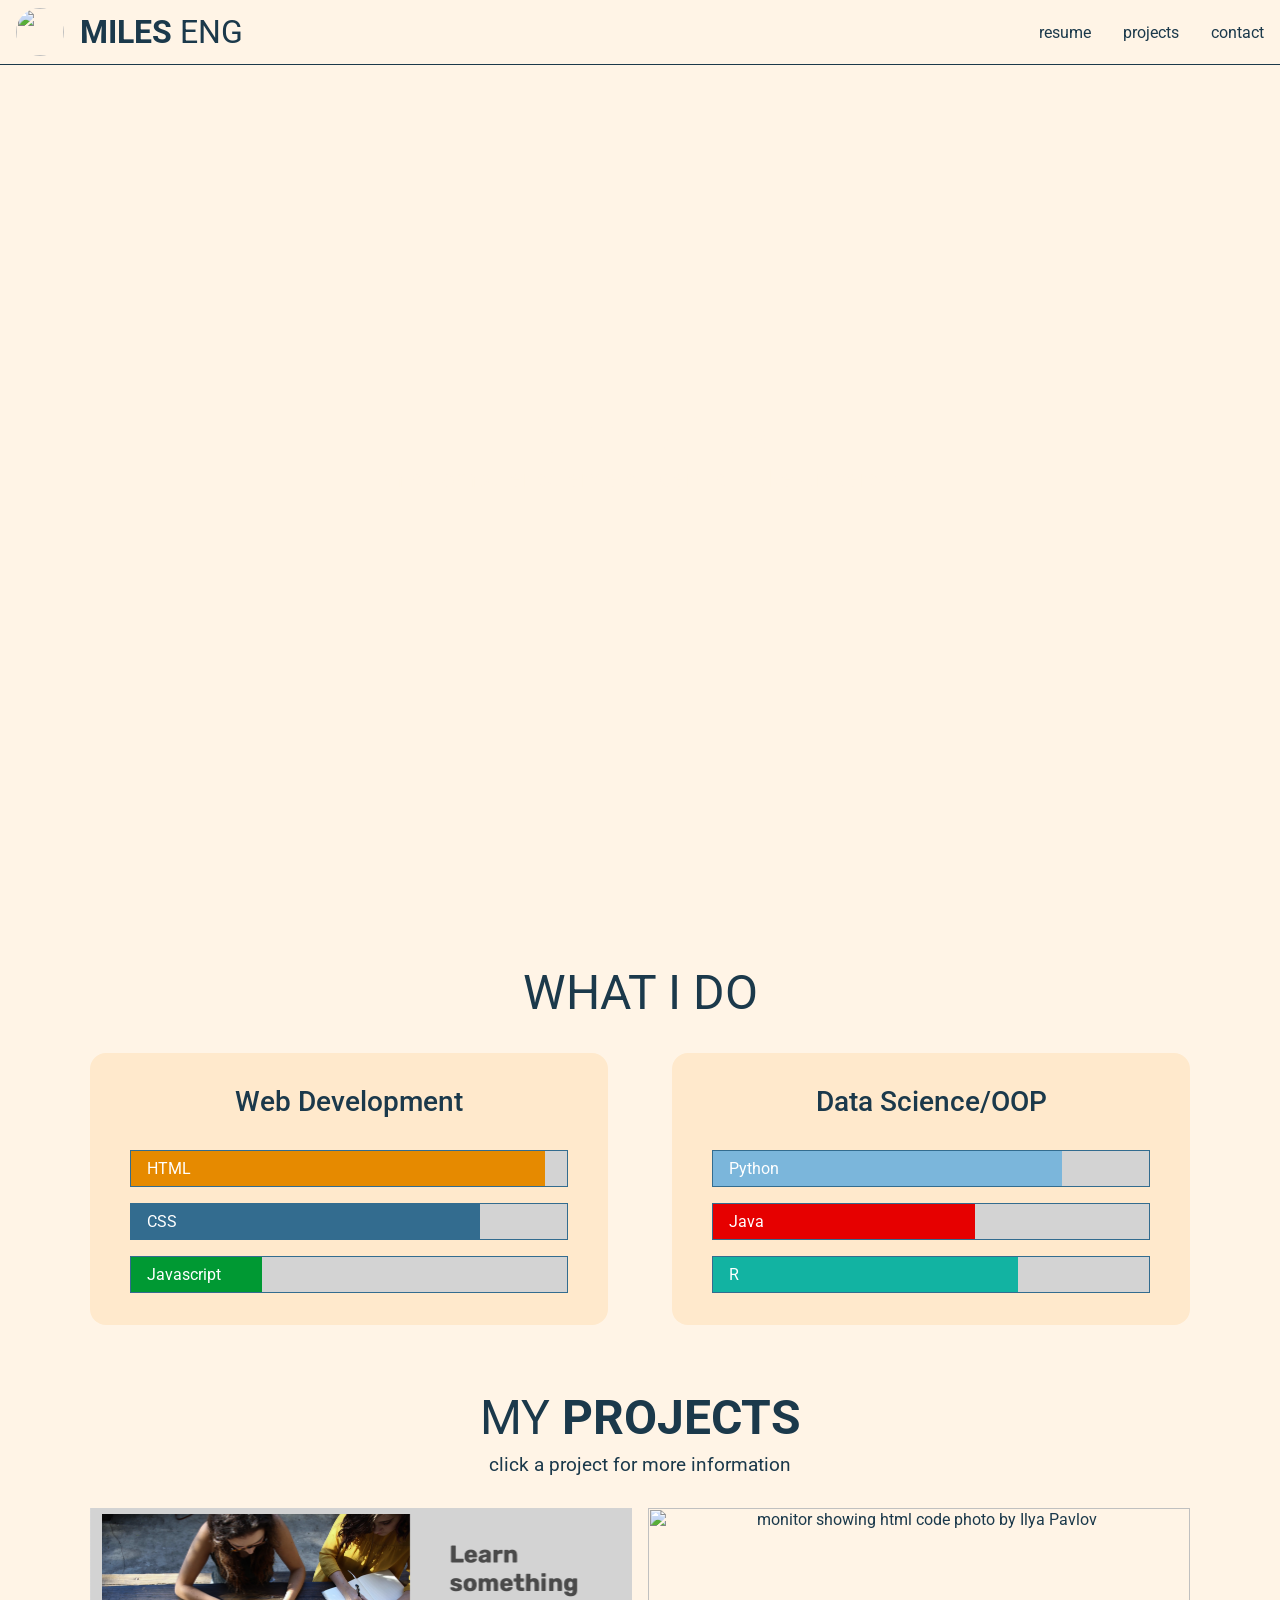
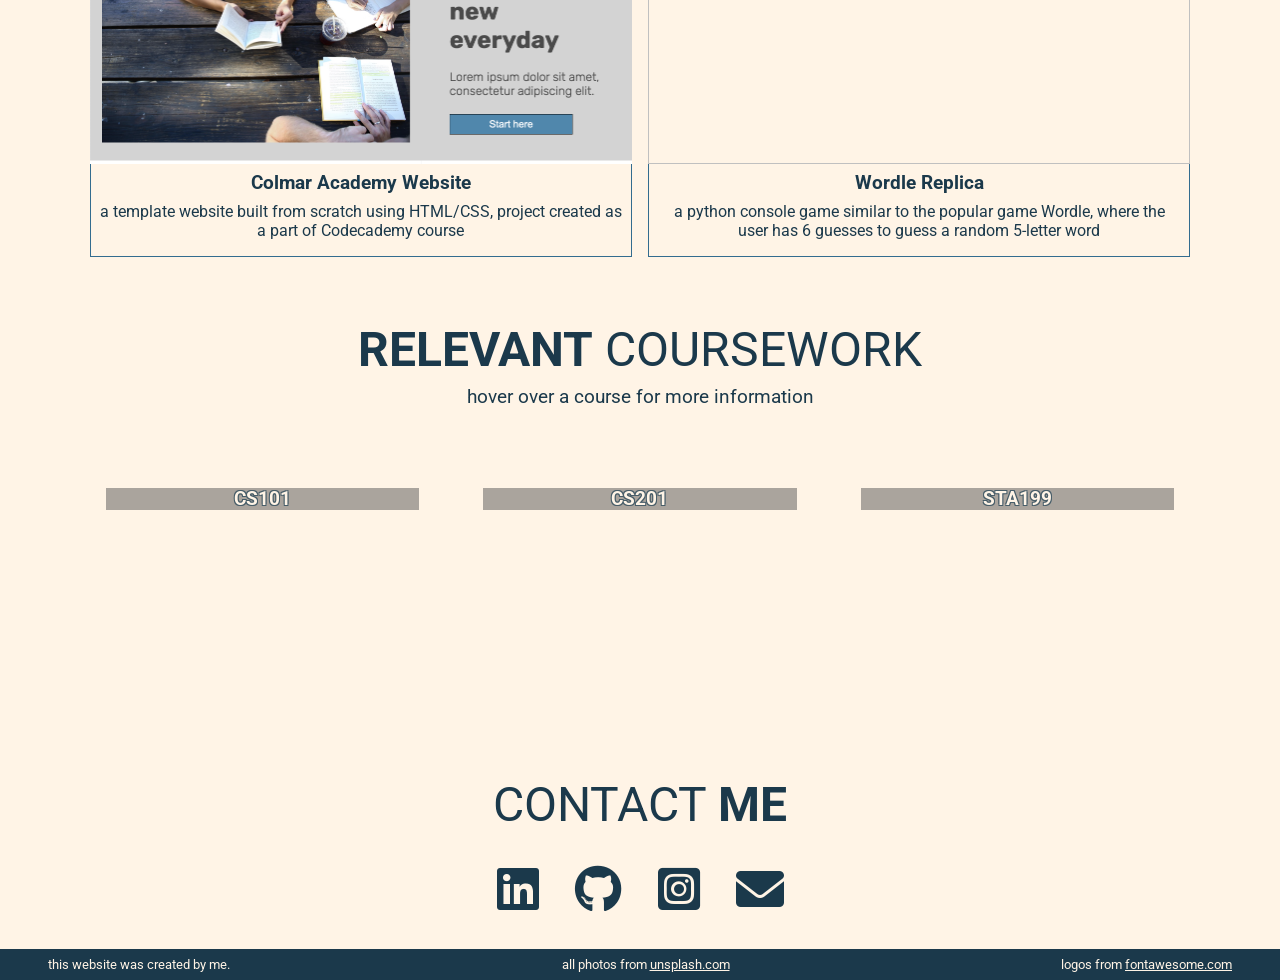
==== commit 692a0024: "changed project section to include colmar capstone" ====
--- a/index.html
+++ b/index.html
@@ -20,7 +20,7 @@
 
         <div class="nav-right">
             <div class="wide-screen">
-                <a href="#" class="link-text">resume</a>
+                <a href="resources/Eng_Miles_Resume.pdf" target="_blank" class="link-text">resume</a>
                 <a href="#projects" class="link-text">projects</a>
                 <a href="#contact" class="link-text">contact</a>
             </div>
@@ -102,11 +102,11 @@
 
         <div class="projects-container">
 
-            <div class="project"><a href="https://github.com/milesreng/hangman-game" target="_blank">
-                <img src="resources/images/hangman.jpg" alt="">
+            <div class="project"><a href="colmar_capstone/index.html" target="_blank">
+                <img src="resources/images/colmar-capstone-ss.png" alt="">
                 <div class="description">
-                    <h3>Clever Hangman</h3>
-                    <p>a hangman game that adjusts difficulty based on user guesses using Python</p>
+                    <h3>Colmar Academy Website</h3>
+                    <p>a template website built from scratch using HTML/CSS, project created as a part of Codecademy course</p>
                 </div>
             </a></div>
 
--- a/css/style.css
+++ b/css/style.css
@@ -235,7 +235,7 @@
 
 .projects .projects-container .project img {
     width: 100%;
-    height: 15rem;
+    height: 16rem;
     object-fit: cover;
 }
 
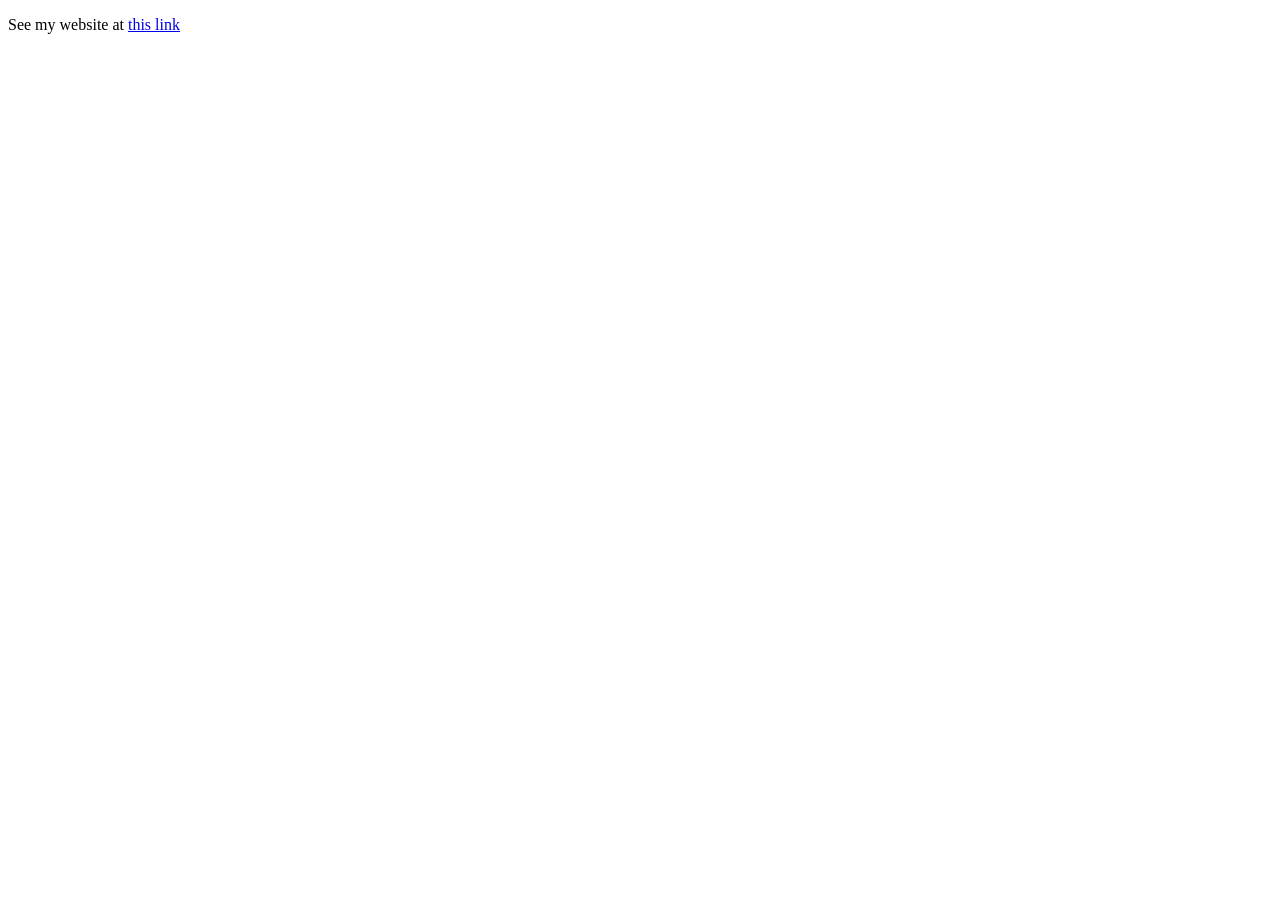
==== commit e8048cd5: "Create index.html" ====
--- a/index.html
+++ b/index.html
@@ -1,196 +1,13 @@
+<!DOCTYPE html>
 <html lang="en">
 <head>
     <meta charset="UTF-8">
     <meta http-equiv="X-UA-Compatible" content="IE=edge">
     <meta name="viewport" content="width=device-width, initial-scale=1.0">
+    <link rel="stylesheet" type="text/css" href="./styles.css">
     <title>Miles Eng</title>
-    <link rel="stylesheet" href="css/style.css">
-    <link rel="preconnect" href="https://fonts.googleapis.com">
-    <link rel="preconnect" href="https://fonts.gstatic.com" crossorigin>
-    <link href="https://fonts.googleapis.com/css2?family=Roboto:wght@100;300;400;500;700&display=swap" rel="stylesheet">
-    <link rel="stylesheet" href="https://cdnjs.cloudflare.com/ajax/libs/font-awesome/6.0.0-beta3/css/all.min.css" integrity="sha512-Fo3rlrZj/k7ujTnHg4CGR2D7kSs0v4LLanw2qksYuRlEzO+tcaEPQogQ0KaoGN26/zrn20ImR1DfuLWnOo7aBA==" crossorigin="anonymous" referrerpolicy="no-referrer" />
-    <link rel="icon" href="resources/images/letter-m-icon.png" type="">
 </head>
 <body>
-    <header class="header">
-        <div class="nav-left">
-            <img src="https://media-exp1.licdn.com/dms/image/C5603AQHUGW8h_DvCPg/profile-displayphoto-shrink_400_400/0/1636683021828?e=1644451200&v=beta&t=6YbLsXyONiu8YSwVkDoRLeq7pG4n2Xh8tnP9hSK8ep0" alt="">
-            <h1><span>miles</span> eng</h1>
-        </div>
-
-        <div class="nav-right">
-            <div class="wide-screen">
-                <a href="resources/Eng_Miles_Resume.pdf" target="_blank" class="link-text">resume</a>
-                <a href="#projects" class="link-text">projects</a>
-                <a href="#contact" class="link-text">contact</a>
-            </div>
-
-            <div class="narrow-screen">
-                <a href="#"><div class="link-img fas fa-envelope-open-text"></div></a>
-                <a href="#projects"><div class="link-img fas fa-project-diagram"></div></a>
-                <a href="#contact"><div class="link-img far fa-id-badge"></div></a>
-            </div>
-        </div>
-    </header>
-
-    <section class="about" id="about">
-        <h1 class="intro">Hi! I'm Miles.</h1>
-        <p class="info">I'm a computer science student at Duke University.</p>
-    </section>
-
-    <section class="skills" id="skills">
-        <h1 class="intro intro-header">what i do</h1>
-
-        <div class="skills-container">
-            <div class="skill">
-                <h2>Web Development</h2>
-                <div class="skill-bars">
-                    <div class="bar-container">
-                        <div class="bar html">
-                            <p>HTML</p>
-                            <div class="fab fa-html5"></div>
-                        </div>
-                    </div>
-
-                    <div class="bar-container">
-                        <div class="bar css">
-                            <p>CSS</p>
-                            <div class="fab fa-css3"></div>
-                        </div>
-                    </div>
-
-                    <div class="bar-container">
-                        <div class="bar javascript">
-                            <p>Javascript</p>
-                            <div class="fab fa-js-square"></div>
-                        </div>
-                    </div>
-                </div>
-            </div>
-
-            <div class="skill">
-                <h2>Data Science/OOP</h2>
-                <div class="skill-bars">
-                    <div class="bar-container">
-                        <div class="bar python">
-                            <p>Python</p>
-                            <div class="fab fa-python"></div>
-                        </div>
-                    </div>
-
-                    <div class="bar-container">
-                        <div class="bar java">
-                            <p>Java</p>
-                            <div class="fab fa-java"></div>
-                        </div>
-                    </div>
-
-                    <div class="bar-container">
-                        <div class="bar rstudio">
-                            <p>R</p>
-                            <div class="fab fa-r-project"></div>
-                        </div>
-                    </div>
-                </div>
-            </div>
-        </div>
-    </section>
-
-    <section class="projects" id="projects">
-        <h1 class="intro intro-header">my <span>projects</span></h1>
-        <h3 class="more-info">click a project for more information</h3>
-
-        <div class="projects-container">
-
-            <div class="project"><a href="colmar_capstone/index.html" target="_blank">
-                <img src="resources/images/colmar-capstone-ss.png" alt="">
-                <div class="description">
-                    <h3>Colmar Academy Website</h3>
-                    <p>a template website built from scratch using HTML/CSS, project created as a part of Codecademy course</p>
-                </div>
-            </a></div>
-
-            <div class="project"><a href="https://github.com/milesreng/wordle-replica" target="_blank">
-                <img src="https://images.unsplash.com/photo-1461749280684-dccba630e2f6?ixlib=rb-1.2.1&ixid=MnwxMjA3fDB8MHxwaG90by1wYWdlfHx8fGVufDB8fHx8&auto=format&fit=crop&w=1469&q=80" alt="monitor showing html code photo by Ilya Pavlov">
-                <div class="description">
-                    <h3>Wordle Replica</h3>
-                    <p>a python console game similar to the popular game Wordle, where the user has 6 guesses to guess a random 5-letter word</p>
-                </div>
-            </a></div>
-
-            <!-- <div class="project"><a href="#">
-                <img src="https://images.unsplash.com/photo-1507838153414-b4b713384a76?ixlib=rb-1.2.1&ixid=MnwxMjA3fDB8MHxwaG90by1wYWdlfHx8fGVufDB8fHx8&auto=format&fit=crop&w=1470&q=80" alt="">
-                <div class="description">
-                    <h3>content</h3>
-                    <p>description</p>
-                </div>
-            </a></div>
-
-            <div class="project"><a href="#">
-                <img src="https://images.unsplash.com/photo-1507838153414-b4b713384a76?ixlib=rb-1.2.1&ixid=MnwxMjA3fDB8MHxwaG90by1wYWdlfHx8fGVufDB8fHx8&auto=format&fit=crop&w=1470&q=80" alt="">
-                <div class="description">
-                    <h3>content</h3>
-                    <p>description</p>
-                </div>
-            </a></div>
-
-            <div class="project"><a href="#">
-                <img src="https://images.unsplash.com/photo-1507838153414-b4b713384a76?ixlib=rb-1.2.1&ixid=MnwxMjA3fDB8MHxwaG90by1wYWdlfHx8fGVufDB8fHx8&auto=format&fit=crop&w=1470&q=80" alt="">
-                <div class="description">
-                    <h3>content</h3>
-                    <p>description</p>
-                </div>
-            </a></div> -->
-        </div>
-    </section>
-
-    <section class="coursework" id="coursework">
-        <h1 class="intro intro-header"><span>relevant</span> coursework</h1>
-        <h3 class="more-info">hover over a course for more information</h3>
-
-        <div class="course-container">
-            <div class="course" id="cs101">
-                <div class="course-info">
-                    <h3>CS101</h3>
-                    <p>Introduction to computer science in Python, emphasis on algorithmic, problem-solving,
-                        and programming techniques such as abstraction, encapsulation, and problem decomposition.</p>
-                </div>
-            </div>
-            <div class="course" id="cs201">
-                <div class="course-info">
-                    <h3>CS201</h3>
-                    <p>Analysis and design of data structures and Algorithms in the object-oriented 
-                        language Java. Emphasis on abstraction including data types for lists, trees, sets, tables/maps, 
-                        and graphs.</p>
-                </div>
-            </div>
-            <div class="course" id="sta199">
-                <div class="course-info">
-                    <h3>STA199</h3>
-                    <p>Intro to data science and statistical thinking in R. Learn to explore, visualize, and analyze data to 
-                        understand natural phenomena, investigate patterns, model outcomes, and make predictions.</p>
-                </div>
-            </div>
-        </div>
-    </section>
-
-    <section class="contact" id="contact">
-        <h1 class="intro intro-header">contact <span>me</span></h1>
-        <div class="contact-links">
-            <a href="https://www.linkedin.com/in/miles-eng-2393601aa/"><div class="fab fa-linkedin"></div></a>
-            <a href="https://github.com/milesreng"><div class="fab fa-github"></div></a>
-            <a href="https://www.instagram.com/miles.jjpg/"><div class="fab fa-instagram-square"></div></a>
-            <a href="mailto:engmiles21@gmail.com"><div class="fas fa-envelope"></div></a>
-        </div>
-    </section>
-    
-    <footer id="footer">
-        <p>this website was created by me.</p>
-        <p>all photos from <a href="https://unsplash.com">unsplash.com</a></p>
-        <p>logos from <a href="https://fontawesome.com">fontawesome.com</a></p>
-    </footer>
-
-    <script src="js/script.js"></script>
-
+  <p class="link-to-website">See my website at <a href="https://milesreng.netlify.app">this link</a></p>    
 </body>
-</html>+</html>
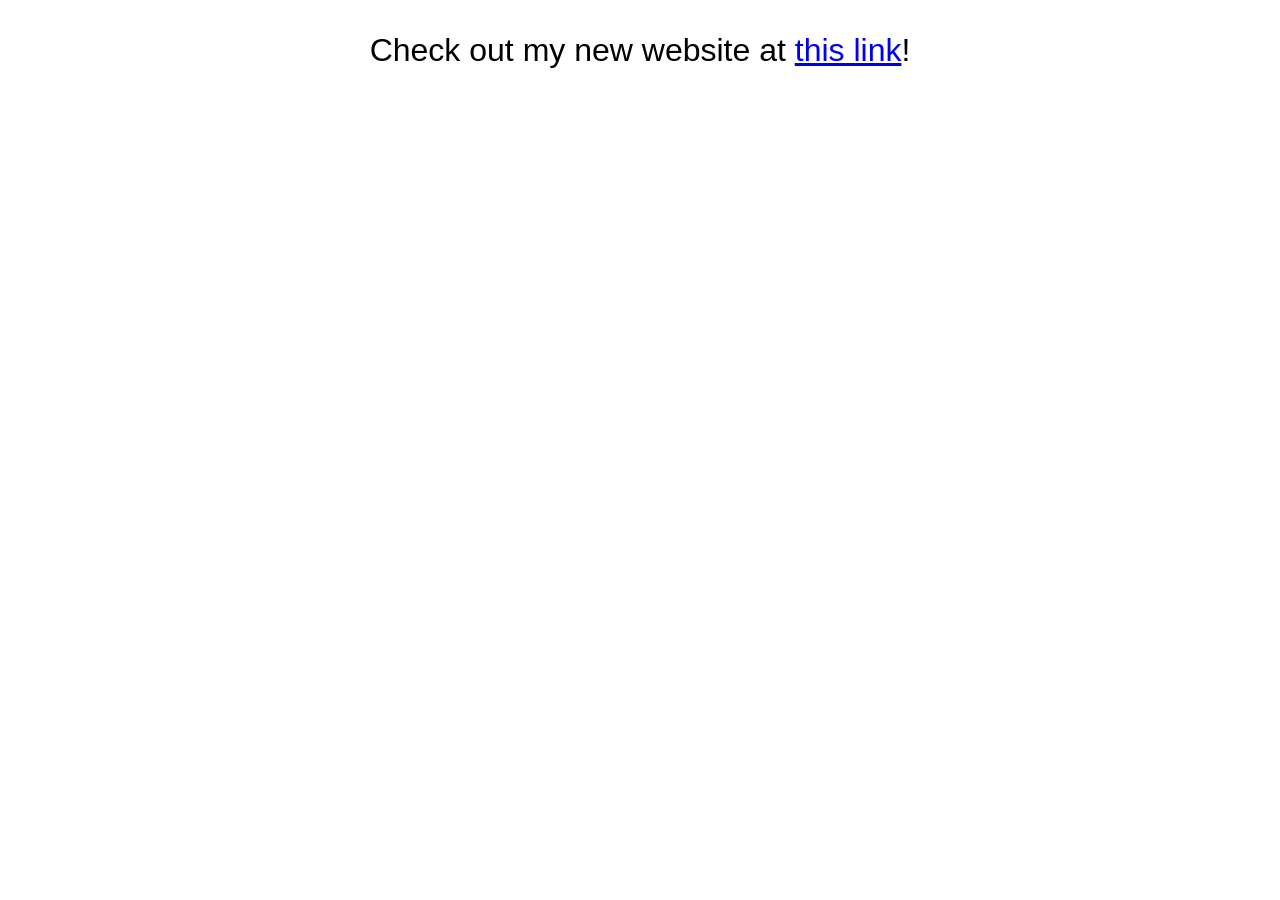
==== commit 46a2654c: "Update index.html" ====
--- a/index.html
+++ b/index.html
@@ -8,6 +8,6 @@
     <title>Miles Eng</title>
 </head>
 <body>
-  <p class="link-to-website">See my website at <a href="https://milesreng.netlify.app">this link</a></p>    
+  <p class="link-to-website">Check out my new website at <a href="https://milesreng.netlify.app">this link</a>!</p>    
 </body>
 </html>
--- a/styles.css
+++ b/styles.css
@@ -0,0 +1,5 @@
+.link-to-website {
+  font-family: sans-serif;
+  font-size: 32px;
+  text-align: center;
+}
